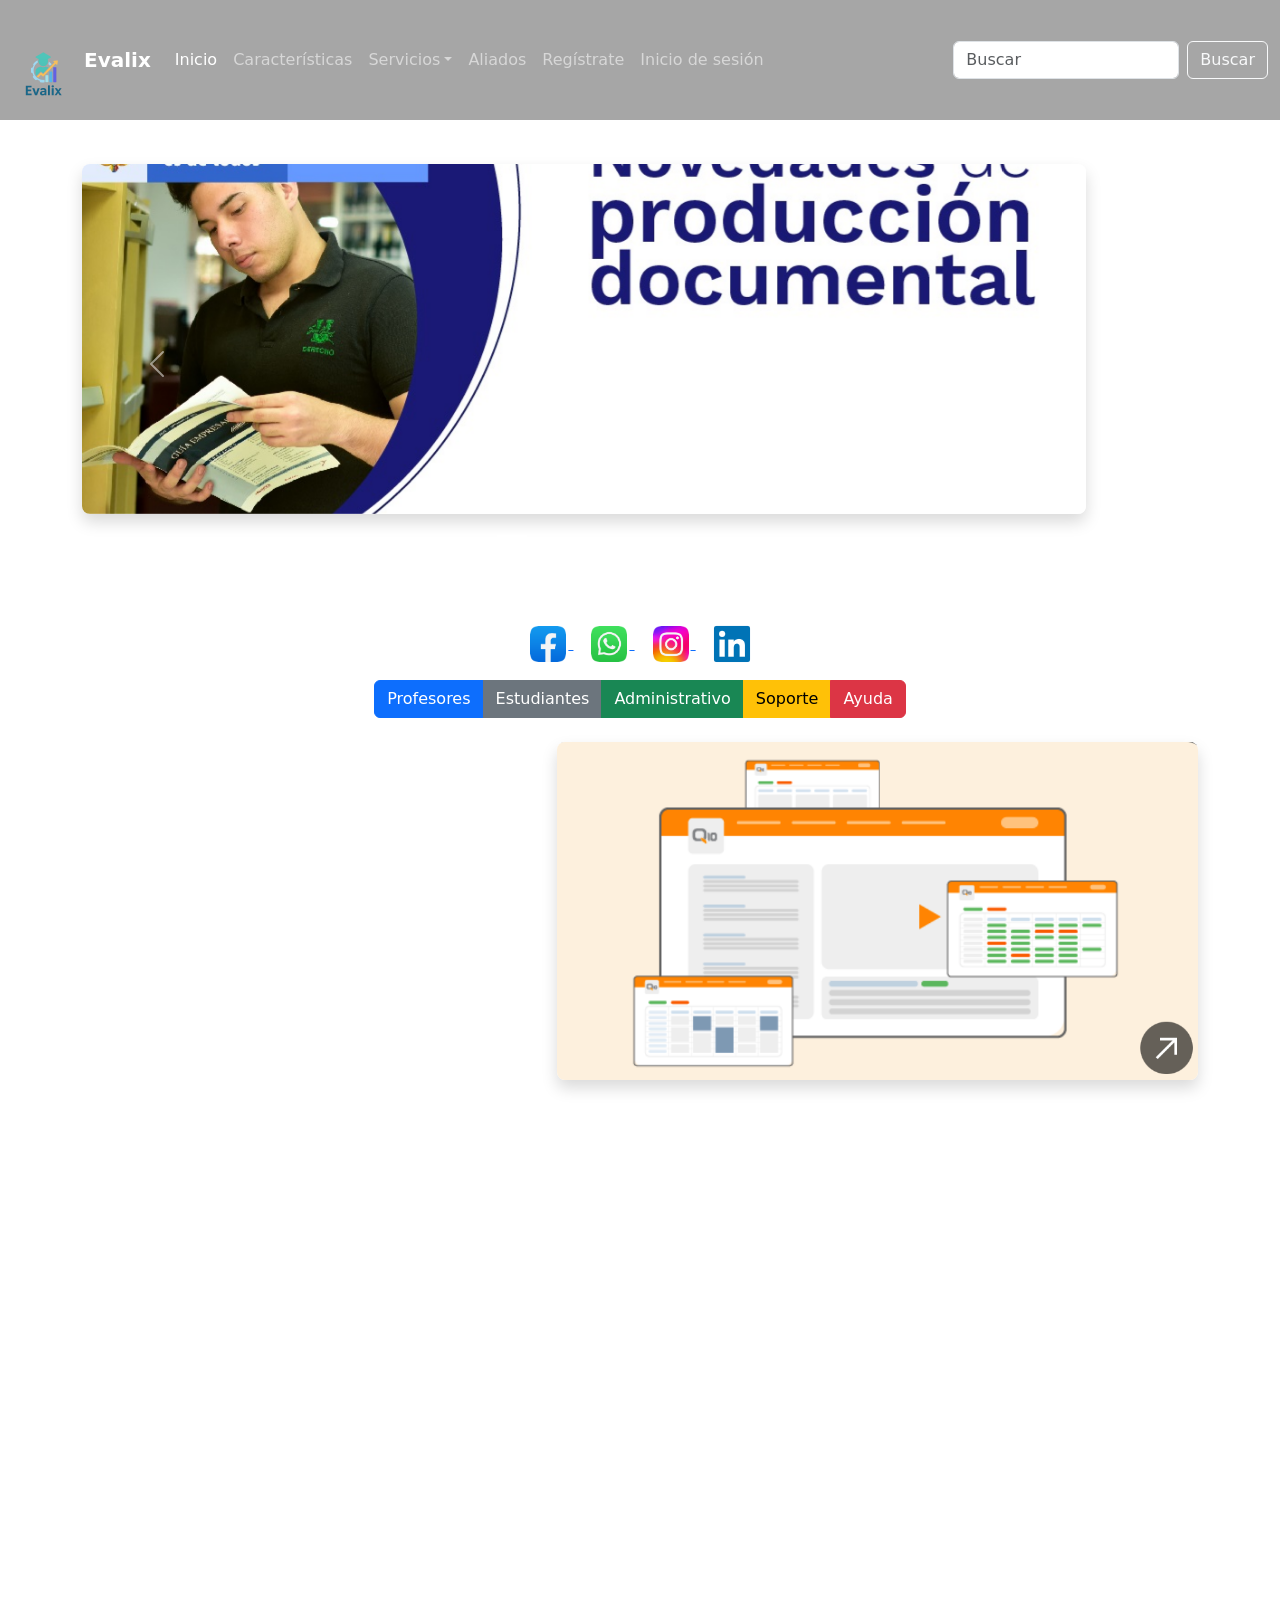
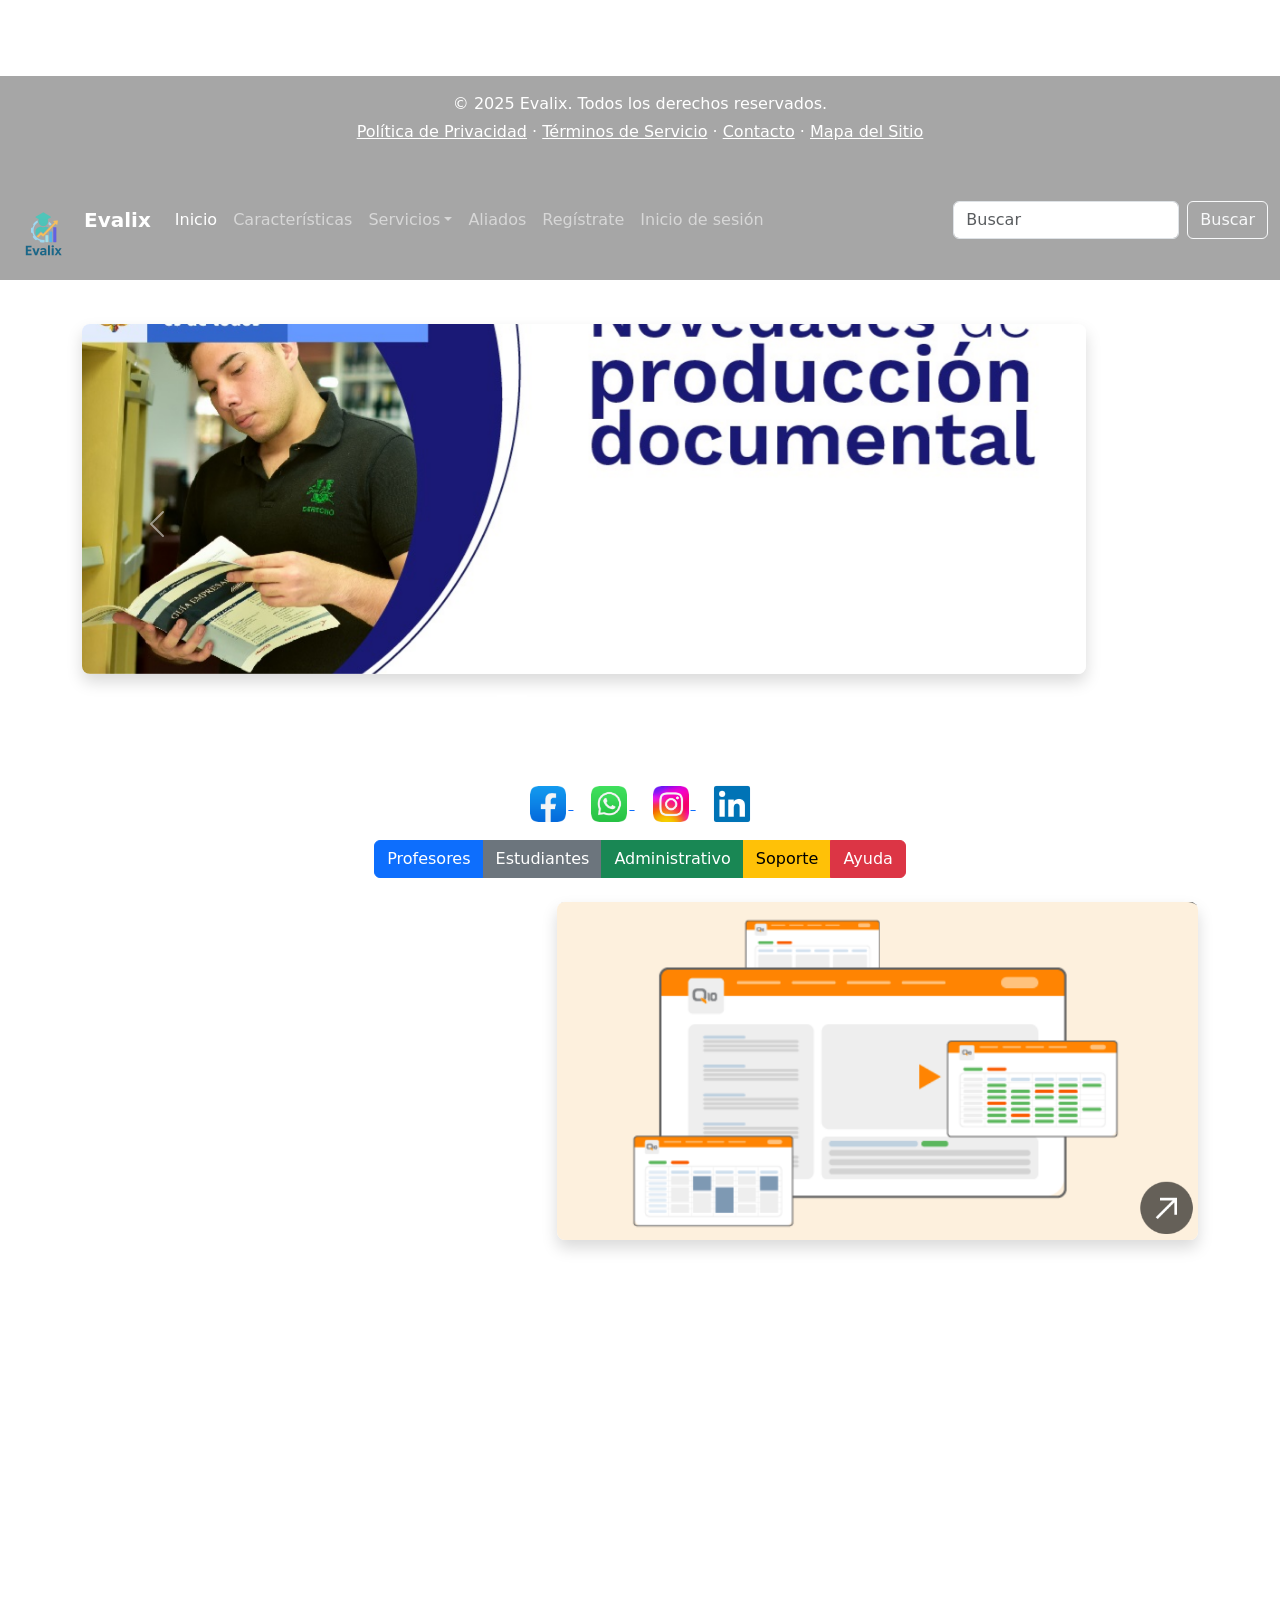
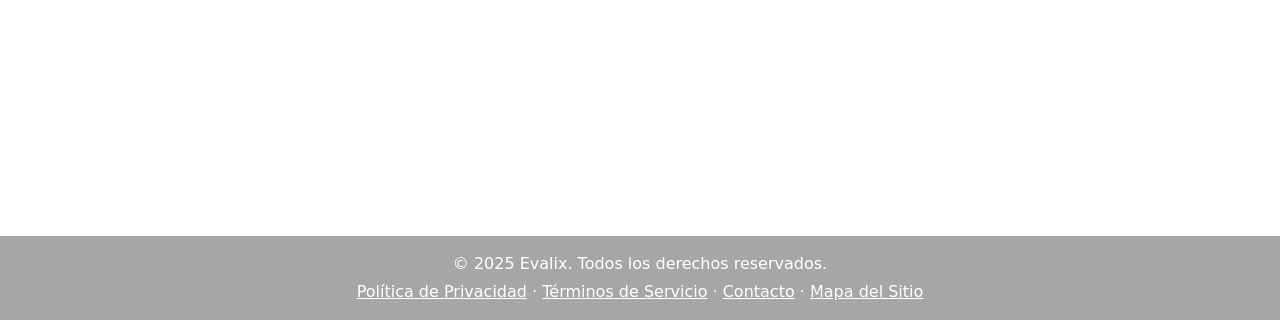
==== index.html @ e29f5b5a "Merge branch 'main' of https://github.com/sepumarcela/Sistema-de-notas-EVALIX-" ====
<!DOCTYPE html>
<html lang="es">
<head>
  <meta charset="UTF-8" />
  <meta name="viewport" content="width=device-width, initial-scale=1.0"/>
  <title>Página de Sistemas de notas – Evalix</title>

  <!-- CSS -->
  <link rel="stylesheet" href="assets/css/styles.css" />

  <!-- Bootstrap -->
  <link href="https://cdn.jsdelivr.net/npm/bootstrap@5.3.3/dist/css/bootstrap.min.css" rel="stylesheet"/>

  <!-- Font Awesome -->
  <link rel="stylesheet" href="https://cdnjs.cloudflare.com/ajax/libs/font-awesome/6.5.0/css/all.min.css"/>
</head>

<body style="background-image:url('assets/imagenes/fondoazul.jpg'); background-size:cover; background-position:center; background-attachment:fixed;">

  <!-- Navbar (único) -->
  <nav class="navbar navbar-expand-lg navbar-dark" style="background: rgba(0,0,0,.35);">
    <div class="container-fluid">
      <a class="navbar-brand d-flex align-items-center" href="index.html">
        <img src="assets/imagenes/evalix.png" alt="Evalix" width="64" height="64" class="me-2"/>
        <span class="fw-semibold">Evalix</span>
      </a>

      <button class="navbar-toggler" type="button" data-bs-toggle="collapse"
              data-bs-target="#navbarSupportedContent" aria-controls="navbarSupportedContent"
              aria-expanded="false" aria-label="Mostrar navegación">
        <span class="navbar-toggler-icon"></span>
      </button>

      <div class="collapse navbar-collapse" id="navbarSupportedContent">
        <ul class="navbar-nav me-auto mb-2 mb-lg-0">
          <li class="nav-item"><a class="nav-link active" href="#">Inicio</a></li>
          <li class="nav-item"><a class="nav-link" href="#">Características</a></li>
          <li class="nav-item dropdown">
            <a class="nav-link dropdown-toggle" href="#" role="button" data-bs-toggle="dropdown">Servicios</a>
            <ul class="dropdown-menu">
              <li><a class="dropdown-item" href="#">Servicios</a></li>
              <li><a class="dropdown-item" href="#">Otros</a></li>
              <li><hr class="dropdown-divider"/></li>
              <li><a class="dropdown-item" href="#">Sedes</a></li>
            </ul>
          </li>
          <li class="nav-item"><a class="nav-link" href="#">Aliados</a></li>
          <li class="nav-item"><a class="nav-link" href="#">Regístrate</a></li>
          <li class="nav-item"><a class="nav-link" href="login.html">Inicio de sesión</a></li>
        </ul>

        <form class="d-flex" role="search">
          <input class="form-control me-2" type="search" placeholder="Buscar" aria-label="Buscar">
          <button class="btn btn-outline-light" type="submit">Buscar</button>
        </form>
      </div>
    </div>
  </nav>

  <!-- Carrusel (único) -->
  <div class="container py-4">
    <div id="miCarrusel" class="carousel slide" data-bs-ride="carousel">
      <div class="carousel-indicators">
        <button type="button" data-bs-target="#miCarrusel" data-bs-slide-to="0" class="active" aria-current="true" aria-label="Slide 1"></button>
        <button type="button" data-bs-target="#miCarrusel" data-bs-slide-to="1" aria-label="Slide 2"></button>
        <button type="button" data-bs-target="#miCarrusel" data-bs-slide-to="2" aria-label="Slide 3"></button>
        <button type="button" data-bs-target="#miCarrusel" data-bs-slide-to="3" aria-label="Slide 4"></button>
        <button type="button" data-bs-target="#miCarrusel" data-bs-slide-to="4" aria-label="Slide 5"></button>
      </div>

      <div class="carousel-inner rounded-3 shadow">
        <div class="carousel-item active">
          <img src="assets/imagenes/banner/1.jpg" class="d-block w-100" alt="Banner 1">
        </div>
        <div class="carousel-item">
          <img src="assets/imagenes/banner/2.jpg" class="d-block w-100" alt="Banner 2">
        </div>
        <div class="carousel-item">
          <img src="assets/imagenes/banner/3.jpg" class="d-block w-100" alt="Banner 3">
        </div>
        <div class="carousel-item">
          <img src="assets/imagenes/banner/4.jpg" class="d-block w-100" alt="Banner 4">
        </div>
        <div class="carousel-item">
          <img src="assets/imagenes/banner/5.jpg" class="d-block w-100" alt="Banner 5">
        </div>
      </div>

      <button class="carousel-control-prev" type="button" data-bs-target="#miCarrusel" data-bs-slide="prev">
        <span class="carousel-control-prev-icon" aria-hidden="true"></span>
        <span class="visually-hidden">Anterior</span>
      </button>
      <button class="carousel-control-next" type="button" data-bs-target="#miCarrusel" data-bs-slide="next">
        <span class="carousel-control-next-icon" aria-hidden="true"></span>
        <span class="visually-hidden">Siguiente</span>
      </button>
    </div>
  </div>

  <!-- Redes -->
  <div class="text-center my-3">
    <a href="https://www.facebook.com" target="_blank" class="mx-2">
      <img src="assets/imagenes/AppIcon/facebook.png" alt="Facebook" width="40" height="40">
    </a>
    <a href="https://www.whatsapp.com/" target="_blank" class="mx-2">
      <img src="assets/imagenes/AppIcon/whatsapp.png" alt="WhatsApp" width="40" height="40">
    </a>
    <a href="https://www.instagram.com/" target="_blank" class="mx-2">
      <img src="assets/imagenes/AppIcon/instagram.png" alt="Instagram" width="40" height="40">
    </a>
    <a href="https://co.linkedin.com/" target="_blank" class="mx-2">
      <img src="assets/imagenes/AppIcon/linkedin.png" alt="LinkedIn" width="40" height="40">
    </a>
  </div>

  <!-- Botones de acceso -->
  <div class="container text-center my-3">
    <div class="btn-group" role="group">
      <a class="btn btn-primary" href="login.html">Profesores</a>
      <a class="btn btn-secondary" href="login.html">Estudiantes</a>
      <a class="btn btn-success" href="login.html">Administrativo</a>
      <a class="btn btn-warning" href="login.html">Soporte</a>
      <a class="btn btn-danger" href="login.html">Ayuda</a>
    </div>
  </div>

  <!-- Intro + imagen -->
  <div class="container my-4">
    <div class="row g-4">
      <div class="col-md-5 text-white">
        <h2>Evalix – Sistema de Notas Académicas</h2>
        <p>Evalix moderniza la gestión de calificaciones y facilita la experiencia de docentes, estudiantes y administradores.</p>
        <ul>
          <li>✔️ Registro y consulta de notas por período y asignatura.</li>
          <li>✔️ Reportes automáticos.</li>
          <li>✔️ Accesos diferenciados.</li>
          <li>✔️ Panel de estadísticas.</li>
          <li>✔️ Exportación en PDF/Excel.</li>
        </ul>
      </div>
      <div class="col-md-7">
        <img src="assets/imagenes/imagen del  video.png" class="img-fluid rounded-3 shadow" alt="Ejemplo Evalix">
        <!-- Si prefieres un video real:
        <div class="ratio ratio-16x9 mt-2">
          <iframe src="https://www.youtube.com/embed/0RXwQl8KIwY" title="Video Evalix" allowfullscreen></iframe>
        </div>
        -->
      </div>
    </div>
  </div>

  <!-- FAQ / Soporte -->
  <section class="container my-5 p-4 rounded-3" style="background:rgba(255,255,255,.15); backdrop-filter: blur(6px);">
    <div class="row">
      <div class="col-md-6 mb-4 mb-md-0 text-white">
        <h3 class="mb-3"><i class="fa fa-envelope"></i> Contáctenos</h3>
        <ul class="list-unstyled fs-5">
          <li><i class="fa fa-envelope me-2"></i><b>Email:</b> soporteevalix@evalix.com</li>
          <li><i class="fa fa-phone me-2"></i><b>Teléfono:</b> 604 123 4556</li>
          <li><i class="fa fa-mobile-alt me-2"></i><b>Celular:</b> 316 524 9719</li>
          <li><i class="fa fa-building me-2"></i><b>Dirección:</b> Medellín, Colombia</li>
        </ul>
      </div>
      <div class="col-md-6">
        <h3 class="mb-3 text-white"><i class="fa fa-question-circle"></i> Preguntas frecuentes</h3>
        <div class="accordion" id="faqAccordion">
          <div class="accordion-item">
            <h2 class="accordion-header" id="headingOne">
              <button class="accordion-button" type="button" data-bs-toggle="collapse" data-bs-target="#collapseOne">
                🙋 ¿Cómo ingreso conceptos para todas las materias y cursos?
              </button>
            </h2>
            <div id="collapseOne" class="accordion-collapse collapse show">
              <div class="accordion-body">💡 Utiliza la opción “Conceptos generales”…</div>
            </div>
          </div>
          <div class="accordion-item">
            <h2 class="accordion-header" id="headingTwo">
              <button class="accordion-button collapsed" type="button" data-bs-toggle="collapse" data-bs-target="#collapseTwo">
                🙋 ¿Puedo copiar los conceptos de un año a otro?
              </button>
            </h2>
            <div id="collapseTwo" class="accordion-collapse collapse">
              <div class="accordion-body">💡 En “Conceptos descriptivos”…</div>
            </div>
          </div>
          <div class="accordion-item">
            <h2 class="accordion-header" id="headingThree">
              <button class="accordion-button collapsed" type="button" data-bs-toggle="collapse" data-bs-target="#collapseThree">
                🙋 ¿Cómo modifico un concepto ya digitado?
              </button>
            </h2>
            <div id="collapseThree" class="accordion-collapse collapse">
              <div class="accordion-body">💡 Si está…</div>
            </div>
          </div>
        </div>
        <div class="mt-4 text-white">
          <h5>Ayuda y soporte <i class="fa fa-info-circle text-info"></i></h5>
          <ul class="list-unstyled fs-6">
            <li><i class="fa fa-book me-2"></i> Base de conocimiento</li>
            <li><i class="fa fa-comments me-2"></i> Preguntas y respuestas</li>
            <li><i class="fa fa-clock me-2"></i> <b>Horario de soporte:</b> Lun–Vie 8:00–12:30 y 14:00–18:00 · Sáb 9:00–13:00</li>
          </ul>
        </div>
      </div>
    </div>
  </section>

  <footer class="text-white text-center p-3 mt-5" style="background: rgba(0,0,0,.35);">
    <p class="mb-1">&copy; 2025 Evalix. Todos los derechos reservados.</p>
    <p class="mb-0">
      <a href="#" class="text-white text-decoration-underline">Política de Privacidad</a> ·
      <a href="#" class="text-white text-decoration-underline">Términos de Servicio</a> ·
      <a href="#" class="text-white text-decoration-underline">Contacto</a> ·
      <a href="#" class="text-white text-decoration-underline">Mapa del Sitio</a>
    </p>
  </footer>

  <!-- Bootstrap JS -->
  <script src="https://cdn.jsdelivr.net/npm/bootstrap@5.3.3/dist/js/bootstrap.bundle.min.js"></script>
  <script src="evalix-mockapi.js"></script>
</body>
</html><!DOCTYPE html>
<html lang="es">
<head>
  <meta charset="UTF-8" />
  <meta name="viewport" content="width=device-width, initial-scale=1.0"/>
  <title>Página de Sistemas de notas – Evalix</title>

  <!-- CSS -->
  <link rel="stylesheet" href="assets/css/styles.css" />

  <!-- Bootstrap -->
  <link href="https://cdn.jsdelivr.net/npm/bootstrap@5.3.3/dist/css/bootstrap.min.css" rel="stylesheet"/>

  <!-- Font Awesome -->
  <link rel="stylesheet" href="https://cdnjs.cloudflare.com/ajax/libs/font-awesome/6.5.0/css/all.min.css"/>
</head>

<body style="background-image:url('assets/imagenes/fondoazul.jpg'); background-size:cover; background-position:center; background-attachment:fixed;">

  <!-- Navbar (único) -->
  <nav class="navbar navbar-expand-lg navbar-dark" style="background: rgba(0,0,0,.35);">
    <div class="container-fluid">
      <a class="navbar-brand d-flex align-items-center" href="index.html">
        <img src="assets/imagenes/evalix.png" alt="Evalix" width="64" height="64" class="me-2"/>
        <span class="fw-semibold">Evalix</span>
      </a>

      <button class="navbar-toggler" type="button" data-bs-toggle="collapse"
              data-bs-target="#navbarSupportedContent" aria-controls="navbarSupportedContent"
              aria-expanded="false" aria-label="Mostrar navegación">
        <span class="navbar-toggler-icon"></span>
      </button>

      <div class="collapse navbar-collapse" id="navbarSupportedContent">
        <ul class="navbar-nav me-auto mb-2 mb-lg-0">
          <li class="nav-item"><a class="nav-link active" href="#">Inicio</a></li>
          <li class="nav-item"><a class="nav-link" href="#">Características</a></li>
          <li class="nav-item dropdown">
            <a class="nav-link dropdown-toggle" href="#" role="button" data-bs-toggle="dropdown">Servicios</a>
            <ul class="dropdown-menu">
              <li><a class="dropdown-item" href="#">Servicios</a></li>
              <li><a class="dropdown-item" href="#">Otros</a></li>
              <li><hr class="dropdown-divider"/></li>
              <li><a class="dropdown-item" href="#">Sedes</a></li>
            </ul>
          </li>
          <li class="nav-item"><a class="nav-link" href="#">Aliados</a></li>
          <li class="nav-item"><a class="nav-link" href="#">Regístrate</a></li>
          <li class="nav-item"><a class="nav-link" href="login.html">Inicio de sesión</a></li>
        </ul>

        <form class="d-flex" role="search">
          <input class="form-control me-2" type="search" placeholder="Buscar" aria-label="Buscar">
          <button class="btn btn-outline-light" type="submit">Buscar</button>
        </form>
      </div>
    </div>
  </nav>

  <!-- Carrusel (único) -->
  <div class="container py-4">
    <div id="miCarrusel" class="carousel slide" data-bs-ride="carousel">
      <div class="carousel-indicators">
        <button type="button" data-bs-target="#miCarrusel" data-bs-slide-to="0" class="active" aria-current="true" aria-label="Slide 1"></button>
        <button type="button" data-bs-target="#miCarrusel" data-bs-slide-to="1" aria-label="Slide 2"></button>
        <button type="button" data-bs-target="#miCarrusel" data-bs-slide-to="2" aria-label="Slide 3"></button>
        <button type="button" data-bs-target="#miCarrusel" data-bs-slide-to="3" aria-label="Slide 4"></button>
        <button type="button" data-bs-target="#miCarrusel" data-bs-slide-to="4" aria-label="Slide 5"></button>
      </div>

      <div class="carousel-inner rounded-3 shadow">
        <div class="carousel-item active">
          <img src="assets/imagenes/banner/1.jpg" class="d-block w-100" alt="Banner 1">
        </div>
        <div class="carousel-item">
          <img src="assets/imagenes/banner/2.jpg" class="d-block w-100" alt="Banner 2">
        </div>
        <div class="carousel-item">
          <img src="assets/imagenes/banner/3.jpg" class="d-block w-100" alt="Banner 3">
        </div>
        <div class="carousel-item">
          <img src="assets/imagenes/banner/4.jpg" class="d-block w-100" alt="Banner 4">
        </div>
        <div class="carousel-item">
          <img src="assets/imagenes/banner/5.jpg" class="d-block w-100" alt="Banner 5">
        </div>
      </div>

      <button class="carousel-control-prev" type="button" data-bs-target="#miCarrusel" data-bs-slide="prev">
        <span class="carousel-control-prev-icon" aria-hidden="true"></span>
        <span class="visually-hidden">Anterior</span>
      </button>
      <button class="carousel-control-next" type="button" data-bs-target="#miCarrusel" data-bs-slide="next">
        <span class="carousel-control-next-icon" aria-hidden="true"></span>
        <span class="visually-hidden">Siguiente</span>
      </button>
    </div>
  </div>

  <!-- Redes -->
  <div class="text-center my-3">
    <a href="https://www.facebook.com" target="_blank" class="mx-2">
      <img src="assets/imagenes/AppIcon/facebook.png" alt="Facebook" width="40" height="40">
    </a>
    <a href="https://www.whatsapp.com/" target="_blank" class="mx-2">
      <img src="assets/imagenes/AppIcon/whatsapp.png" alt="WhatsApp" width="40" height="40">
    </a>
    <a href="https://www.instagram.com/" target="_blank" class="mx-2">
      <img src="assets/imagenes/AppIcon/instagram.png" alt="Instagram" width="40" height="40">
    </a>
    <a href="https://co.linkedin.com/" target="_blank" class="mx-2">
      <img src="assets/imagenes/AppIcon/linkedin.png" alt="LinkedIn" width="40" height="40">
    </a>
  </div>

  <!-- Botones de acceso -->
  <div class="container text-center my-3">
    <div class="btn-group" role="group">
      <a class="btn btn-primary" href="login.html">Profesores</a>
      <a class="btn btn-secondary" href="login.html">Estudiantes</a>
      <a class="btn btn-success" href="login.html">Administrativo</a>
      <a class="btn btn-warning" href="login.html">Soporte</a>
      <a class="btn btn-danger" href="login.html">Ayuda</a>
    </div>
  </div>

  <!-- Intro + imagen -->
  <div class="container my-4">
    <div class="row g-4">
      <div class="col-md-5 text-white">
        <h2>Evalix – Sistema de Notas Académicas</h2>
        <p>Evalix moderniza la gestión de calificaciones y facilita la experiencia de docentes, estudiantes y administradores.</p>
        <ul>
          <li>✔️ Registro y consulta de notas por período y asignatura.</li>
          <li>✔️ Reportes automáticos.</li>
          <li>✔️ Accesos diferenciados.</li>
          <li>✔️ Panel de estadísticas.</li>
          <li>✔️ Exportación en PDF/Excel.</li>
        </ul>
      </div>
      <div class="col-md-7">
        <img src="assets/imagenes/imagen del  video.png" class="img-fluid rounded-3 shadow" alt="Ejemplo Evalix">
        <!-- Si prefieres un video real:
        <div class="ratio ratio-16x9 mt-2">
          <iframe src="https://www.youtube.com/embed/0RXwQl8KIwY" title="Video Evalix" allowfullscreen></iframe>
        </div>
        -->
      </div>
    </div>
  </div>

  <!-- FAQ / Soporte -->
  <section class="container my-5 p-4 rounded-3" style="background:rgba(255,255,255,.15); backdrop-filter: blur(6px);">
    <div class="row">
      <div class="col-md-6 mb-4 mb-md-0 text-white">
        <h3 class="mb-3"><i class="fa fa-envelope"></i> Contáctenos</h3>
        <ul class="list-unstyled fs-5">
          <li><i class="fa fa-envelope me-2"></i><b>Email:</b> soporteevalix@evalix.com</li>
          <li><i class="fa fa-phone me-2"></i><b>Teléfono:</b> 604 123 4556</li>
          <li><i class="fa fa-mobile-alt me-2"></i><b>Celular:</b> 316 524 9719</li>
          <li><i class="fa fa-building me-2"></i><b>Dirección:</b> Medellín, Colombia</li>
        </ul>
      </div>
      <div class="col-md-6">
        <h3 class="mb-3 text-white"><i class="fa fa-question-circle"></i> Preguntas frecuentes</h3>
        <div class="accordion" id="faqAccordion">
          <div class="accordion-item">
            <h2 class="accordion-header" id="headingOne">
              <button class="accordion-button" type="button" data-bs-toggle="collapse" data-bs-target="#collapseOne">
                🙋 ¿Cómo ingreso conceptos para todas las materias y cursos?
              </button>
            </h2>
            <div id="collapseOne" class="accordion-collapse collapse show">
              <div class="accordion-body">💡 Utiliza la opción “Conceptos generales”…</div>
            </div>
          </div>
          <div class="accordion-item">
            <h2 class="accordion-header" id="headingTwo">
              <button class="accordion-button collapsed" type="button" data-bs-toggle="collapse" data-bs-target="#collapseTwo">
                🙋 ¿Puedo copiar los conceptos de un año a otro?
              </button>
            </h2>
            <div id="collapseTwo" class="accordion-collapse collapse">
              <div class="accordion-body">💡 En “Conceptos descriptivos”…</div>
            </div>
          </div>
          <div class="accordion-item">
            <h2 class="accordion-header" id="headingThree">
              <button class="accordion-button collapsed" type="button" data-bs-toggle="collapse" data-bs-target="#collapseThree">
                🙋 ¿Cómo modifico un concepto ya digitado?
              </button>
            </h2>
            <div id="collapseThree" class="accordion-collapse collapse">
              <div class="accordion-body">💡 Si está…</div>
            </div>
          </div>
        </div>
        <div class="mt-4 text-white">
          <h5>Ayuda y soporte <i class="fa fa-info-circle text-info"></i></h5>
          <ul class="list-unstyled fs-6">
            <li><i class="fa fa-book me-2"></i> Base de conocimiento</li>
            <li><i class="fa fa-comments me-2"></i> Preguntas y respuestas</li>
            <li><i class="fa fa-clock me-2"></i> <b>Horario de soporte:</b> Lun–Vie 8:00–12:30 y 14:00–18:00 · Sáb 9:00–13:00</li>
          </ul>
        </div>
      </div>
    </div>
  </section>

  <footer class="text-white text-center p-3 mt-5" style="background: rgba(0,0,0,.35);">
    <p class="mb-1">&copy; 2025 Evalix. Todos los derechos reservados.</p>
    <p class="mb-0">
      <a href="#" class="text-white text-decoration-underline">Política de Privacidad</a> ·
      <a href="#" class="text-white text-decoration-underline">Términos de Servicio</a> ·
      <a href="#" class="text-white text-decoration-underline">Contacto</a> ·
      <a href="#" class="text-white text-decoration-underline">Mapa del Sitio</a>
    </p>
  </footer>

  <!-- Bootstrap JS -->
  <script src="https://cdn.jsdelivr.net/npm/bootstrap@5.3.3/dist/js/bootstrap.bundle.min.js"></script>
  <script src="evalix-mockapi.js"></script>
</body>
</html>
---- assets/css/styles.css ----
body {
  background-image: url('assets/imagenes/banner informativo.png');
  background-size: cover;
  background-repeat: no-repeat;
  background-attachment: fixed;
  background-position: center;
}



  .bodyfondo {
    background-image: url('assets/imagenes/banner informativo.png');
    background-size: cover;
    background-repeat: no-repeat;
    background-attachment: fixed;
    background-position: center;
  }





/* Sección Hero */
  .bodyhero {
  height: 100vh; /* Pantalla completa */
  display: flex;
  flex-direction: column;
  justify-content: center;
  align-items: center;
  text-align: center;
  background: linear-gradient(135deg, #0077b6, #90e0ef, #ffffff);
  color: #fff;
  padding: 20px;
}



.navbar-brand img {
  margin-top: 30px; /* Ajusta el valor según lo que necesites */
}







/* posicionamiento y ubicacion del logo */
.logo {
    position: absolute;
    top: -14px;
    left: 0.5%;
    width: 6%;
    height: auto ;
    transform: scale(1); /* 50% del tamaño original */
    text-align: center; /* centra horizontalmente la imagen */
    z-index: 1; /* Asegura que el logo esté por encima de otros elementos */
 
}

/* BARRA DE NAVEGACION */

  .navbar-custom {
    background-color: #06396b; /* Azul oscuro personalizado */
    height: 60px; /* Altura fija */

 }

  .navbar-custom .navbar-nav .nav-link {    
    font-size: 15px;                               
    margin-right: 15px;
    font-family: 'Arial', sans-serif; /* Cambia 'Arial' por la fuente que prefieras */
               

  
  }
  

  .navbar-custom .nav-link,
  .navbar-custom .navbar-brand {
    color: #ffffff;
    transition: color 0.3s ease;
  }

  .navbar-custom .nav-link:hover,
  .navbar-custom .navbar-brand:hover {
    color: #00ccff; /* Color al pasar el mouse */
  }

  .navbar-custom .dropdown-menu {
    background-color: #004080;
  }

  .navbar-custom .dropdown-item {
    color: #ffffff;
    transition: background-color 0.3s ease;
  }

  .navbar-custom .dropdown-item:hover {
    background-color: #006699;
  }

  .navbar-custom .btn-outline-success {
    color: #ffffff;
    border-color: #00ccff;
    transition: all 0.3s ease;
  }

  .navbar-custom .btn-outline-success:hover {
    background-color: #00ccff;
    color: #003366;
    border-color: #00ccff;
  }

  .navbar-custom .form-control:focus {
    box-shadow: 0 0 5px #00ccff;
    border-color: #00ccff;
  }

  desplaamiento de los enlaces de la barra de navegacion
  .navbar-nav {
    margin-left: 15px; /* Empuja los enlaces hacia la derecha */
  }     
/* --------------------------------------------------------------------------- */


/* Estilos para el carrusel */
.carousel {
    margin-top: 20px; /* Espacio superior */
    margin-bottom: 20px; /* Espacio inferior */
    max-width: 90%; /* Ancho máximo del carrusel */
    height: 400px; /* Altura fija del carrusel */   
}

.carousel-item img {
  height: 500px;
  object-fit: cover; /* Ajusta la imagen para que cubra el área del carrusel */

  display: block;
  margin-left: center;
  margin-right: center;
}
/* 
<!-- pie de pagina -->   */

.piepagina-custom {
    background-color: #06396b; /* Azul oscuro personalizado */

    }

 /* <!-- ICONOS DE REDES SOCIALES  --> */

 .social-icons {
    position: fixed;
    top: 50%;
    left: 0;
    transform: translateY(-50%);
    display: flex;
    flex-direction: column;
    gap: 10px;
    padding: 10px;
    border-radius: 0 5px 5px 0; /* Bordes redondeados en la parte derecha */
    z-index: 1000; /* Asegura que los iconos estén por encima de otros elementos */
        }


        /* botones de menu */

        
   .botones-derecha {
    position: fixed;
    top: 50%;
    right: 10px;
    transform: translateY(-50%);
    display: flex;
    flex-direction: column;
    gap: 10px;
    z-index: 1000;
  }

  /* estilos de fuentes y parrafos */
  .body-fuente {
    font-family: 'Arial', sans-serif; /* Cambia 'Arial' por la fuente que prefieras */
    line-height: 1; /* Mejora la legibilidad */
    color: #0c47a0; /* Color de texto predeterminado */
    padding: 20px; /* Espaciado alrededor del contenido */
    text-align: justify; /* Justifica el texto */
    font-size: 14px; /* Tamaño de fuente */
    text-align: center; /* centra el texto */  
  }

   .body-fuente1{ 
    font-family: 'Arial', sans-serif; /* Cambia 'Arial' por la fuente que prefieras */
    line-height: 1; /* Mejora la legibilidad */
    color: #0c47a0; /* Color de texto predeterminado */
    padding: 20px; /* Espaciado alrededor del contenido */
    text-align: justify; /* Justifica el texto */
    font-size: 14px; /* Tamaño de fuente */
    text-align: center; /* centra el texto */  

     }

     .resumen-evalix {
      text-align: justify;
      padding: -200px;

      transform: translateX(40%);
      display: inside;
     font-size: 14px;
     color: #000000;
     
    }
  
/* ------------------------------------------------------------------------ */


  /* Imágenes responsivas */
  img {
    max-width: 100%;
    height: auto;
  }
  /* Carrusel imágenes */
  .carousel-item img {
    width: 100%;
    height: 350px;
    object-fit: cover;
  }
  /* Botones a la derecha */
  .botones-derecha {
    position: fixed;
    top: 30%;
    right: 10px;
    z-index: 1000;
    display: flex;
    flex-direction: column;
    gap: 10px;
  }
  /* Video responsivo con tamaño fijo */
  .video-container {
    max-width: 1000px;
    width: 400px;
    
  }
  @media (max-width: 768px) {
    .botones-derecha {
      position: static;
      flex-direction: row;
      justify-content: center;
      margin-bottom: 15px;
    }
   
     
    }
    .resumen-evalix {
      margin-bottom: 20px;
    }
---- assets/css/styles.css ----
body {
  background-image: url('assets/imagenes/banner informativo.png');
  background-size: cover;
  background-repeat: no-repeat;
  background-attachment: fixed;
  background-position: center;
}



  .bodyfondo {
    background-image: url('assets/imagenes/banner informativo.png');
    background-size: cover;
    background-repeat: no-repeat;
    background-attachment: fixed;
    background-position: center;
  }





/* Sección Hero */
  .bodyhero {
  height: 100vh; /* Pantalla completa */
  display: flex;
  flex-direction: column;
  justify-content: center;
  align-items: center;
  text-align: center;
  background: linear-gradient(135deg, #0077b6, #90e0ef, #ffffff);
  color: #fff;
  padding: 20px;
}



.navbar-brand img {
  margin-top: 30px; /* Ajusta el valor según lo que necesites */
}







/* posicionamiento y ubicacion del logo */
.logo {
    position: absolute;
    top: -14px;
    left: 0.5%;
    width: 6%;
    height: auto ;
    transform: scale(1); /* 50% del tamaño original */
    text-align: center; /* centra horizontalmente la imagen */
    z-index: 1; /* Asegura que el logo esté por encima de otros elementos */
 
}

/* BARRA DE NAVEGACION */

  .navbar-custom {
    background-color: #06396b; /* Azul oscuro personalizado */
    height: 60px; /* Altura fija */

 }

  .navbar-custom .navbar-nav .nav-link {    
    font-size: 15px;                               
    margin-right: 15px;
    font-family: 'Arial', sans-serif; /* Cambia 'Arial' por la fuente que prefieras */
               

  
  }
  

  .navbar-custom .nav-link,
  .navbar-custom .navbar-brand {
    color: #ffffff;
    transition: color 0.3s ease;
  }

  .navbar-custom .nav-link:hover,
  .navbar-custom .navbar-brand:hover {
    color: #00ccff; /* Color al pasar el mouse */
  }

  .navbar-custom .dropdown-menu {
    background-color: #004080;
  }

  .navbar-custom .dropdown-item {
    color: #ffffff;
    transition: background-color 0.3s ease;
  }

  .navbar-custom .dropdown-item:hover {
    background-color: #006699;
  }

  .navbar-custom .btn-outline-success {
    color: #ffffff;
    border-color: #00ccff;
    transition: all 0.3s ease;
  }

  .navbar-custom .btn-outline-success:hover {
    background-color: #00ccff;
    color: #003366;
    border-color: #00ccff;
  }

  .navbar-custom .form-control:focus {
    box-shadow: 0 0 5px #00ccff;
    border-color: #00ccff;
  }

  desplaamiento de los enlaces de la barra de navegacion
  .navbar-nav {
    margin-left: 15px; /* Empuja los enlaces hacia la derecha */
  }     
/* --------------------------------------------------------------------------- */


/* Estilos para el carrusel */
.carousel {
    margin-top: 20px; /* Espacio superior */
    margin-bottom: 20px; /* Espacio inferior */
    max-width: 90%; /* Ancho máximo del carrusel */
    height: 400px; /* Altura fija del carrusel */   
}

.carousel-item img {
  height: 500px;
  object-fit: cover; /* Ajusta la imagen para que cubra el área del carrusel */

  display: block;
  margin-left: center;
  margin-right: center;
}
/* 
<!-- pie de pagina -->   */

.piepagina-custom {
    background-color: #06396b; /* Azul oscuro personalizado */

    }

 /* <!-- ICONOS DE REDES SOCIALES  --> */

 .social-icons {
    position: fixed;
    top: 50%;
    left: 0;
    transform: translateY(-50%);
    display: flex;
    flex-direction: column;
    gap: 10px;
    padding: 10px;
    border-radius: 0 5px 5px 0; /* Bordes redondeados en la parte derecha */
    z-index: 1000; /* Asegura que los iconos estén por encima de otros elementos */
        }


        /* botones de menu */

        
   .botones-derecha {
    position: fixed;
    top: 50%;
    right: 10px;
    transform: translateY(-50%);
    display: flex;
    flex-direction: column;
    gap: 10px;
    z-index: 1000;
  }

  /* estilos de fuentes y parrafos */
  .body-fuente {
    font-family: 'Arial', sans-serif; /* Cambia 'Arial' por la fuente que prefieras */
    line-height: 1; /* Mejora la legibilidad */
    color: #0c47a0; /* Color de texto predeterminado */
    padding: 20px; /* Espaciado alrededor del contenido */
    text-align: justify; /* Justifica el texto */
    font-size: 14px; /* Tamaño de fuente */
    text-align: center; /* centra el texto */  
  }

   .body-fuente1{ 
    font-family: 'Arial', sans-serif; /* Cambia 'Arial' por la fuente que prefieras */
    line-height: 1; /* Mejora la legibilidad */
    color: #0c47a0; /* Color de texto predeterminado */
    padding: 20px; /* Espaciado alrededor del contenido */
    text-align: justify; /* Justifica el texto */
    font-size: 14px; /* Tamaño de fuente */
    text-align: center; /* centra el texto */  

     }

     .resumen-evalix {
      text-align: justify;
      padding: -200px;

      transform: translateX(40%);
      display: inside;
     font-size: 14px;
     color: #000000;
     
    }
  
/* ------------------------------------------------------------------------ */


  /* Imágenes responsivas */
  img {
    max-width: 100%;
    height: auto;
  }
  /* Carrusel imágenes */
  .carousel-item img {
    width: 100%;
    height: 350px;
    object-fit: cover;
  }
  /* Botones a la derecha */
  .botones-derecha {
    position: fixed;
    top: 30%;
    right: 10px;
    z-index: 1000;
    display: flex;
    flex-direction: column;
    gap: 10px;
  }
  /* Video responsivo con tamaño fijo */
  .video-container {
    max-width: 1000px;
    width: 400px;
    
  }
  @media (max-width: 768px) {
    .botones-derecha {
      position: static;
      flex-direction: row;
      justify-content: center;
      margin-bottom: 15px;
    }
   
     
    }
    .resumen-evalix {
      margin-bottom: 20px;
    }
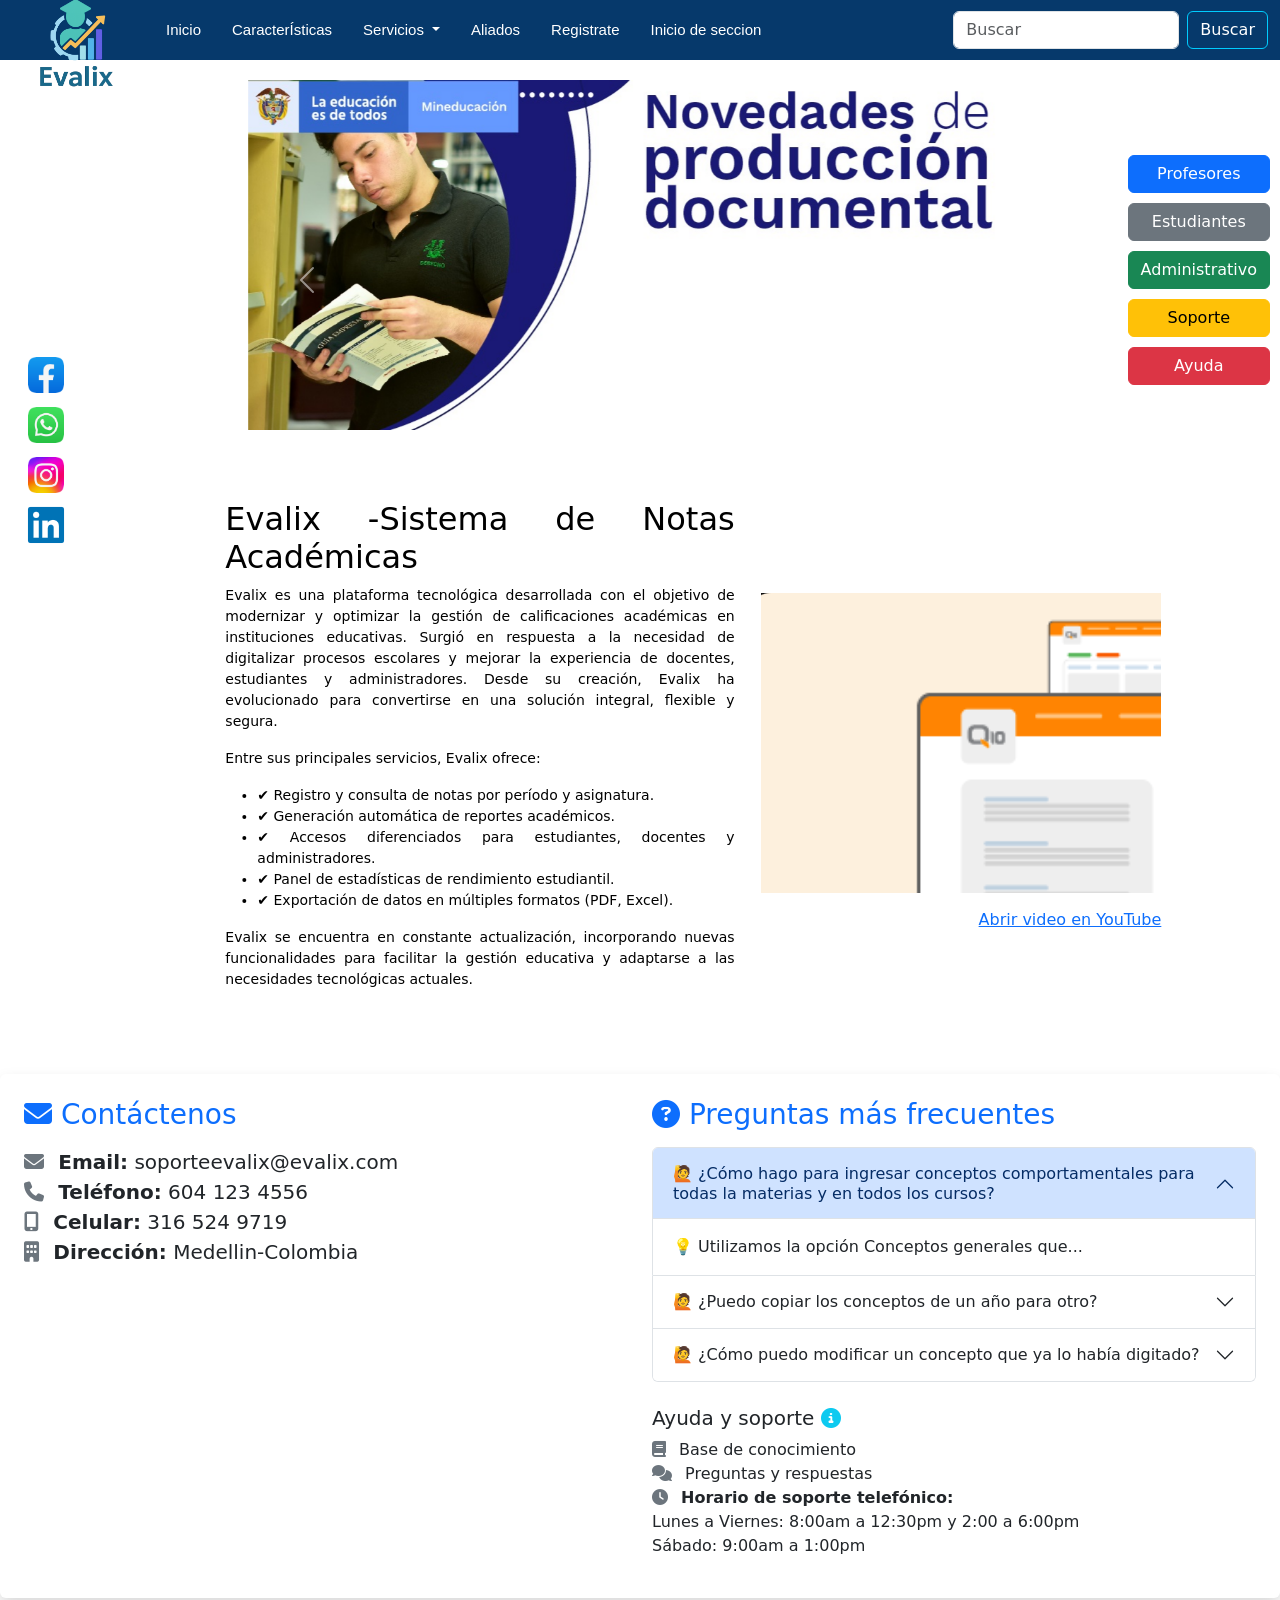
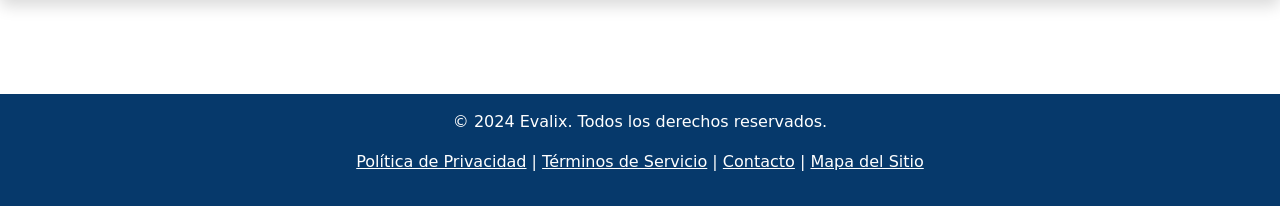
==== commit 21a9ba19: "ajuste de index y api" ====
--- a/index.html
+++ b/index.html
@@ -1,447 +1,290 @@
 <!DOCTYPE html>
-<html lang="es">
+<html lang="en">
 <head>
-  <meta charset="UTF-8" />
-  <meta name="viewport" content="width=device-width, initial-scale=1.0"/>
-  <title>Página de Sistemas de notas – Evalix</title>
-
-  <!-- CSS -->
-  <link rel="stylesheet" href="assets/css/styles.css" />
-
-  <!-- Bootstrap -->
-  <link href="https://cdn.jsdelivr.net/npm/bootstrap@5.3.3/dist/css/bootstrap.min.css" rel="stylesheet"/>
-
-  <!-- Font Awesome -->
-  <link rel="stylesheet" href="https://cdnjs.cloudflare.com/ajax/libs/font-awesome/6.5.0/css/all.min.css"/>
+    <meta charset="UTF-8">
+    <meta name="viewport" content="width=device-width, initial-scale=1.0">
+    <title>Pagina de Sistemas de notas</title>
+    <link rel="stylesheet" href="assets/css/styles.css">
+    <!-- Bootstrap CSS -->
+<link href="https://cdn.jsdelivr.net/npm/bootstrap@5.3.3/dist/css/bootstrap.min.css" rel="stylesheet">
+
+<!-- Bootstrap JS (para navbar colapsable) -->
+<script src="https://cdn.jsdelivr.net/npm/bootstrap@5.3.3/dist/js/bootstrap.bundle.min.js"></script>
+<link rel="stylesheet" href="https://cdnjs.cloudflare.com/ajax/libs/font-awesome/6.5.0/css/all.min.css">
+
+
 </head>
-
-<body style="background-image:url('assets/imagenes/fondoazul.jpg'); background-size:cover; background-position:center; background-attachment:fixed;">
-
-  <!-- Navbar (único) -->
-  <nav class="navbar navbar-expand-lg navbar-dark" style="background: rgba(0,0,0,.35);">
-    <div class="container-fluid">
-      <a class="navbar-brand d-flex align-items-center" href="index.html">
-        <img src="assets/imagenes/evalix.png" alt="Evalix" width="64" height="64" class="me-2"/>
-        <span class="fw-semibold">Evalix</span>
-      </a>
-
-      <button class="navbar-toggler" type="button" data-bs-toggle="collapse"
-              data-bs-target="#navbarSupportedContent" aria-controls="navbarSupportedContent"
-              aria-expanded="false" aria-label="Mostrar navegación">
-        <span class="navbar-toggler-icon"></span>
-      </button>
-
-      <div class="collapse navbar-collapse" id="navbarSupportedContent">
-        <ul class="navbar-nav me-auto mb-2 mb-lg-0">
-          <li class="nav-item"><a class="nav-link active" href="#">Inicio</a></li>
-          <li class="nav-item"><a class="nav-link" href="#">Características</a></li>
-          <li class="nav-item dropdown">
-            <a class="nav-link dropdown-toggle" href="#" role="button" data-bs-toggle="dropdown">Servicios</a>
-            <ul class="dropdown-menu">
-              <li><a class="dropdown-item" href="#">Servicios</a></li>
-              <li><a class="dropdown-item" href="#">Otros</a></li>
-              <li><hr class="dropdown-divider"/></li>
-              <li><a class="dropdown-item" href="#">Sedes</a></li>
-            </ul>
-          </li>
-          <li class="nav-item"><a class="nav-link" href="#">Aliados</a></li>
-          <li class="nav-item"><a class="nav-link" href="#">Regístrate</a></li>
-          <li class="nav-item"><a class="nav-link" href="login.html">Inicio de sesión</a></li>
-        </ul>
-
-        <form class="d-flex" role="search">
-          <input class="form-control me-2" type="search" placeholder="Buscar" aria-label="Buscar">
-          <button class="btn btn-outline-light" type="submit">Buscar</button>
-        </form>
-      </div>
-    </div>
-  </nav>
-
-  <!-- Carrusel (único) -->
-  <div class="container py-4">
-    <div id="miCarrusel" class="carousel slide" data-bs-ride="carousel">
-      <div class="carousel-indicators">
-        <button type="button" data-bs-target="#miCarrusel" data-bs-slide-to="0" class="active" aria-current="true" aria-label="Slide 1"></button>
-        <button type="button" data-bs-target="#miCarrusel" data-bs-slide-to="1" aria-label="Slide 2"></button>
-        <button type="button" data-bs-target="#miCarrusel" data-bs-slide-to="2" aria-label="Slide 3"></button>
-        <button type="button" data-bs-target="#miCarrusel" data-bs-slide-to="3" aria-label="Slide 4"></button>
-        <button type="button" data-bs-target="#miCarrusel" data-bs-slide-to="4" aria-label="Slide 5"></button>
-      </div>
-
-      <div class="carousel-inner rounded-3 shadow">
-        <div class="carousel-item active">
-          <img src="assets/imagenes/banner/1.jpg" class="d-block w-100" alt="Banner 1">
-        </div>
-        <div class="carousel-item">
-          <img src="assets/imagenes/banner/2.jpg" class="d-block w-100" alt="Banner 2">
-        </div>
-        <div class="carousel-item">
-          <img src="assets/imagenes/banner/3.jpg" class="d-block w-100" alt="Banner 3">
-        </div>
-        <div class="carousel-item">
-          <img src="assets/imagenes/banner/4.jpg" class="d-block w-100" alt="Banner 4">
-        </div>
-        <div class="carousel-item">
-          <img src="assets/imagenes/banner/5.jpg" class="d-block w-100" alt="Banner 5">
-        </div>
-      </div>
-
-      <button class="carousel-control-prev" type="button" data-bs-target="#miCarrusel" data-bs-slide="prev">
-        <span class="carousel-control-prev-icon" aria-hidden="true"></span>
-        <span class="visually-hidden">Anterior</span>
-      </button>
-      <button class="carousel-control-next" type="button" data-bs-target="#miCarrusel" data-bs-slide="next">
-        <span class="carousel-control-next-icon" aria-hidden="true"></span>
-        <span class="visually-hidden">Siguiente</span>
-      </button>
-    </div>
-  </div>
-
-  <!-- Redes -->
-  <div class="text-center my-3">
-    <a href="https://www.facebook.com" target="_blank" class="mx-2">
-      <img src="assets/imagenes/AppIcon/facebook.png" alt="Facebook" width="40" height="40">
-    </a>
-    <a href="https://www.whatsapp.com/" target="_blank" class="mx-2">
-      <img src="assets/imagenes/AppIcon/whatsapp.png" alt="WhatsApp" width="40" height="40">
-    </a>
-    <a href="https://www.instagram.com/" target="_blank" class="mx-2">
-      <img src="assets/imagenes/AppIcon/instagram.png" alt="Instagram" width="40" height="40">
-    </a>
-    <a href="https://co.linkedin.com/" target="_blank" class="mx-2">
-      <img src="assets/imagenes/AppIcon/linkedin.png" alt="LinkedIn" width="40" height="40">
-    </a>
-  </div>
-
-  <!-- Botones de acceso -->
-  <div class="container text-center my-3">
-    <div class="btn-group" role="group">
-      <a class="btn btn-primary" href="login.html">Profesores</a>
-      <a class="btn btn-secondary" href="login.html">Estudiantes</a>
-      <a class="btn btn-success" href="login.html">Administrativo</a>
-      <a class="btn btn-warning" href="login.html">Soporte</a>
-      <a class="btn btn-danger" href="login.html">Ayuda</a>
-    </div>
-  </div>
-
-  <!-- Intro + imagen -->
-  <div class="container my-4">
-    <div class="row g-4">
-      <div class="col-md-5 text-white">
-        <h2>Evalix – Sistema de Notas Académicas</h2>
-        <p>Evalix moderniza la gestión de calificaciones y facilita la experiencia de docentes, estudiantes y administradores.</p>
-        <ul>
-          <li>✔️ Registro y consulta de notas por período y asignatura.</li>
-          <li>✔️ Reportes automáticos.</li>
-          <li>✔️ Accesos diferenciados.</li>
-          <li>✔️ Panel de estadísticas.</li>
-          <li>✔️ Exportación en PDF/Excel.</li>
-        </ul>
-      </div>
-      <div class="col-md-7">
-        <img src="assets/imagenes/imagen del  video.png" class="img-fluid rounded-3 shadow" alt="Ejemplo Evalix">
-        <!-- Si prefieres un video real:
-        <div class="ratio ratio-16x9 mt-2">
-          <iframe src="https://www.youtube.com/embed/0RXwQl8KIwY" title="Video Evalix" allowfullscreen></iframe>
-        </div>
-        -->
-      </div>
-    </div>
-  </div>
-
-  <!-- FAQ / Soporte -->
-  <section class="container my-5 p-4 rounded-3" style="background:rgba(255,255,255,.15); backdrop-filter: blur(6px);">
-    <div class="row">
-      <div class="col-md-6 mb-4 mb-md-0 text-white">
-        <h3 class="mb-3"><i class="fa fa-envelope"></i> Contáctenos</h3>
-        <ul class="list-unstyled fs-5">
-          <li><i class="fa fa-envelope me-2"></i><b>Email:</b> soporteevalix@evalix.com</li>
-          <li><i class="fa fa-phone me-2"></i><b>Teléfono:</b> 604 123 4556</li>
-          <li><i class="fa fa-mobile-alt me-2"></i><b>Celular:</b> 316 524 9719</li>
-          <li><i class="fa fa-building me-2"></i><b>Dirección:</b> Medellín, Colombia</li>
-        </ul>
-      </div>
-      <div class="col-md-6">
-        <h3 class="mb-3 text-white"><i class="fa fa-question-circle"></i> Preguntas frecuentes</h3>
-        <div class="accordion" id="faqAccordion">
-          <div class="accordion-item">
-            <h2 class="accordion-header" id="headingOne">
-              <button class="accordion-button" type="button" data-bs-toggle="collapse" data-bs-target="#collapseOne">
-                🙋 ¿Cómo ingreso conceptos para todas las materias y cursos?
-              </button>
-            </h2>
-            <div id="collapseOne" class="accordion-collapse collapse show">
-              <div class="accordion-body">💡 Utiliza la opción “Conceptos generales”…</div>
+<!-- <Fondo de la pantalla index;"> -->
+
+<body style="background-image: url('assets/imagenes/fondoazul.jpg'); 
+             background-size: cover; 
+             background-position: center; 
+             background-attachment: fixed;">
+
+
+
+ <!-- barra de navegacion Esta parte inclute logo -->
+  
+  <nav class="navbar navbar-expand-lg navbar-custom"> 
+  <div class="container-fluid">
+    <a class="navbar-brand" href="#">
+  <img src="assets/imagenes/evalix.png" alt="evalix" width="130" height="130" class="logo-navbar">
+</a>
+
+
+    <button class="navbar-toggler" type="button" data-bs-toggle="collapse"
+      data-bs-target="#navbarSupportedContent" aria-controls="navbarSupportedContent" aria-expanded="false"
+      aria-label="Toggle navigation">
+      <span class="navbar-toggler-icon"></span>
+    </button>
+
+    <div class="collapse navbar-collapse" id="navbarSupportedContent">
+      <ul class="navbar-nav me-auto mb-2 mb-lg-0">
+        <li class="nav-item">
+            <a class="nav-link" href="#">Inicio</a>
+        </li>
+        <li class="nav-item">
+          <a class="nav-link" href="#">CaracterÍsticas</a>
+        </li>
+        <li class="nav-item dropdown">
+          <a class="nav-link dropdown-toggle" href="#" role="button" data-bs-toggle="dropdown"
+            aria-expanded="false">
+            Servicios
+          </a>
+          <ul class="dropdown-menu">
+            <li><a class="dropdown-item" href="#">Servicios</a></li>
+            <li><a class="dropdown-item" href="#">Otros</a></li>
+            <li>
+              <hr class="dropdown-divider">
+            </li>
+            <li><a class="dropdown-item" href="#">Sedes</a></li>
+          </ul>
+        </li>
+        <li class="nav-item">
+             <a class="nav-link" href="#">Aliados</a>
+        </li>
+        <li class="nav-item">
+             <a class="nav-link" href="#">Registrate</a>
+        </li>
+        <li class="nav-item">
+             <a class="nav-link" href="Login.html">Inicio de seccion
+             </a>
+        </li>
+      </ul>
+
+      <form class="d-flex" role="search">
+        <input class="form-control me-2" type="search" placeholder="Buscar" aria-label="Search">
+        <button class="btn btn-outline-success" type="submit">Buscar</button>
+      </form>
+    </div>
+  </div>
+</nav>
+<!-- -------------------------------------------------------------------- -->
+<!-- carrusel de imagenes -->
+<div class="d-flex justify-content-center align-items-center vh 75>
+  <div id="miCarrusel" class="carousel slide w-75" data-bs-ride="carousel">
+
+
+<div id="miCarrusel" class="carousel slide" data-bs-ride="carousel">
+  <!-- Indicadores (los puntitos) -->
+  <div class="carousel-indicators">
+    <button type="button" data-bs-target="#miCarrusel" data-bs-slide-to="0" class="active" aria-current="true" aria-label="Slide 1"></button>
+    <button type="button" data-bs-target="#miCarrusel" data-bs-slide-to="1" aria-label="Slide 2"></button>
+    <button type="button" data-bs-target="#miCarrusel" data-bs-slide-to="2" aria-label="Slide 3"></button>
+    <button type="button" data-bs-target="#miCarrusel" data-bs-slide-to="3" aria-label="Slide 4"></button>
+    <button type="button" data-bs-target="#miCarrusel" data-bs-slide-to="4" aria-label="Slide 5"></button>
+  </div>
+
+  <!-- Imágenes del carrusel -->
+
+
+
+  <div class="carousel-inner">
+    <div class="carousel-item active">
+      <img src="assets/imagenes/banner/1.jpg">
+    </div>
+    <div class="carousel-item">
+      <img src="assets/imagenes/banner/2.jpg">
+    </div>
+<div class="carousel-item">
+      <img src="assets/imagenes/banner/3.jpg">
+    </div>
+<div class="carousel-item">
+      <img src="assets/imagenes/banner/4.jpg">
+    </div>
+    <div class="carousel-item">
+      <img src="assets/imagenes/banner/5.jpg" class="d-block w-100" alt="Imagen 3">
+    </div>
+  </div>
+
+
+
+
+
+  <!-- Controles (flechas) -->
+  <button class="carousel-control-prev" type="button" data-bs-target="#miCarrusel" data-bs-slide="prev">
+    <span class="carousel-control-prev-icon" aria-hidden="true"></span>
+    <span class="visually-hidden">Anterior</span>
+  </button>
+  <button class="carousel-control-next" type="button" data-bs-target="#miCarrusel" data-bs-slide="next">
+    <span class="carousel-control-next-icon" aria-hidden="true"></span>
+    <span class="visually-hidden">Siguiente</span>
+  </button>
+</div>
+ </div>
+</div>
+<!-- -------------------------------------------------------------------- -->
+
+<!-- ICONOS DE REDES SOCIALES  -->
+<div class="social-icons">
+  <a href="https://www.facebook.com" target="_blank" class="mx-3">
+    <img src="assets\imagenes\AppIcon\facebook.png" alt="facebook" width="40" height="40">
+  </a>
+
+  <a href="https://www.whatsapp.com/" class="mx-3">
+    <img src="assets\imagenes\AppIcon\whatsapp.png" alt="Twitter" width="40" height="40">
+  </a>
+  <a href="https://www.instagram.com/" class="mx-3">
+    <img src="assets\imagenes\AppIcon\instagram.png" alt="Instagram" width="40" height="40">
+  </a>
+  <a href="https://co.linkedin.com/" class="mx-3">
+    <img src="assets\imagenes\AppIcon\linkedin.png" alt="linkedin" width="40" height="40">                 
+    </a>    
+</div>      
+    <!-- -------------------------------------------------------------------- -->
+
+    <!-- menu de Botones ala derecha -->
+
+
+<div class="botones-derecha">
+  <button class="btn btn-primary" onclick="location.href='Login.html'">Profesores</button>
+  <button class="btn btn-secondary" onclick="location.href='Login.html'">Estudiantes</button>
+  <button class="btn btn-success" onclick="location.href='Login.html'">Administrativo</button>
+  <button class="btn btn-warning" onclick="location.href='Login.html'">Soporte</button>
+  <button class="btn btn-danger" onclick="location.href='Login.html'">Ayuda</button>
+</div>
+ <!-- -------------------------------------------------------------------- -->   
+
+
+<div class="container-fluid">
+  <div class="row">
+    <!-- Columna izquierda: texto -->
+    <div class="col-md-5 resumen-evalix">
+      <h2>Evalix -Sistema de Notas Académicas</h2>
+      <p>
+        Evalix es una plataforma tecnológica desarrollada con el objetivo de modernizar y optimizar la gestión de calificaciones académicas en instituciones educativas. 
+        Surgió en respuesta a la necesidad de digitalizar procesos escolares y mejorar la experiencia de docentes, estudiantes y administradores. Desde su creación, Evalix ha evolucionado para convertirse en una solución integral, flexible y segura.
+      </p>
+      <p>
+        Entre sus principales servicios, Evalix ofrece:
+      </p>
+      <ul>
+        <li>✔️ Registro y consulta de notas por período y asignatura.</li>
+        <li>✔️ Generación automática de reportes académicos.</li>
+        <li>✔️ Accesos diferenciados para estudiantes, docentes y administradores.</li>
+        <li>✔️ Panel de estadísticas de rendimiento estudiantil.</li>
+        <li>✔️ Exportación de datos en múltiples formatos (PDF, Excel).</li>
+      </ul>
+      <p>
+        Evalix se encuentra en constante actualización, incorporando nuevas funcionalidades para facilitar la gestión educativa y adaptarse a las necesidades tecnológicas actuales.
+      </p>
+    </div>
+    <!-- Columna derecha: video -->
+    <div class="col-md-6 d-flex align-items-center justify-content-md-end justify-content-center">
+      <div class="video-container">
+        <iframe src="assets/imagenes/imagen del  video.png" title="Video de Evalix" allowfullscreen style="width:100%;height:300px;max-width:1000px;"></iframe>
+        <div class="mt-2 text-end">
+          <a href="https://www.youtube.com/watch?v=0RXwQl8KIwY" target="_blank" rel="noopener">
+            Abrir video en YouTube
+          </a>
+        </div>
+      </div>
+    </div>
+      <!-- Imagen a lo ancho debajo del texto Evalix -->
+      <!-- <div class="w-100 my-3 d-flex justify-content-center">
+        <img src="" alt="Banner informativo" style="width:100%;max-width:1200px;height:auto;display:block;">
+      </div>
+  </div>
+</div> -->
+   
+
+<!-- Sección de contacto y ayuda -->
+<section class="container my-5 p-4 rounded shadow" style="background:transparent;">
+  <div class="row">
+    <div class="col-md-6 mb-4 mb-md-0">
+      <h3 class="mb-3 text-primary"><i class="fa fa-envelope"></i> Contáctenos</h3>
+      <ul class="list-unstyled fs-5">
+        <li><i class="fa fa-envelope me-2 text-secondary"></i> <b>Email:</b> soporteevalix@evalix.com</li>
+        <li><i class="fa fa-phone me-2 text-secondary"></i> <b>Teléfono:</b> 604 123 4556</li>
+        <li><i class="fa fa-mobile-alt me-2 text-secondary"></i> <b>Celular:</b> 316 524 9719</li>
+        <li><i class="fa fa-building me-2 text-secondary"></i> <b>Dirección:</b> Medellin-Colombia</li>
+      </ul>
+      
+    </div>
+    <div class="col-md-6">
+      <h3 class="mb-3 text-primary"><i class="fa fa-question-circle"></i> Preguntas más frecuentes</h3>
+      <div class="accordion" id="faqAccordion">
+        <div class="accordion-item">
+          <h2 class="accordion-header" id="headingOne">
+            <button class="accordion-button" type="button" data-bs-toggle="collapse" data-bs-target="#collapseOne" aria-expanded="true" aria-controls="collapseOne">
+              🙋 ¿Cómo hago para ingresar conceptos comportamentales para todas la materias y en todos los cursos?
+            </button>
+          </h2>
+          <div id="collapseOne" class="accordion-collapse collapse show" aria-labelledby="headingOne" data-bs-parent="#faqAccordion">
+            <div class="accordion-body">
+              💡 Utilizamos la opción Conceptos generales que...
             </div>
           </div>
-          <div class="accordion-item">
-            <h2 class="accordion-header" id="headingTwo">
-              <button class="accordion-button collapsed" type="button" data-bs-toggle="collapse" data-bs-target="#collapseTwo">
-                🙋 ¿Puedo copiar los conceptos de un año a otro?
-              </button>
-            </h2>
-            <div id="collapseTwo" class="accordion-collapse collapse">
-              <div class="accordion-body">💡 En “Conceptos descriptivos”…</div>
+        </div>
+        <div class="accordion-item">
+          <h2 class="accordion-header" id="headingTwo">
+            <button class="accordion-button collapsed" type="button" data-bs-toggle="collapse" data-bs-target="#collapseTwo" aria-expanded="false" aria-controls="collapseTwo">
+              🙋 ¿Puedo copiar los conceptos de un año para otro?
+            </button>
+          </h2>
+          <div id="collapseTwo" class="accordion-collapse collapse" aria-labelledby="headingTwo" data-bs-parent="#faqAccordion">
+            <div class="accordion-body">
+              💡 En la pestaña Conceptos descriptivos...
             </div>
           </div>
-          <div class="accordion-item">
-            <h2 class="accordion-header" id="headingThree">
-              <button class="accordion-button collapsed" type="button" data-bs-toggle="collapse" data-bs-target="#collapseThree">
-                🙋 ¿Cómo modifico un concepto ya digitado?
-              </button>
-            </h2>
-            <div id="collapseThree" class="accordion-collapse collapse">
-              <div class="accordion-body">💡 Si está…</div>
+        </div>
+        <div class="accordion-item">
+          <h2 class="accordion-header" id="headingThree">
+            <button class="accordion-button collapsed" type="button" data-bs-toggle="collapse" data-bs-target="#collapseThree" aria-expanded="false" aria-controls="collapseThree">
+              🙋 ¿Cómo puedo modificar un concepto que ya lo había digitado?
+            </button>
+          </h2>
+          <div id="collapseThree" class="accordion-collapse collapse" aria-labelledby="headingThree" data-bs-parent="#faqAccordion">
+            <div class="accordion-body">
+              💡 Para modificar un concepto si está...
             </div>
           </div>
         </div>
-        <div class="mt-4 text-white">
-          <h5>Ayuda y soporte <i class="fa fa-info-circle text-info"></i></h5>
-          <ul class="list-unstyled fs-6">
-            <li><i class="fa fa-book me-2"></i> Base de conocimiento</li>
-            <li><i class="fa fa-comments me-2"></i> Preguntas y respuestas</li>
-            <li><i class="fa fa-clock me-2"></i> <b>Horario de soporte:</b> Lun–Vie 8:00–12:30 y 14:00–18:00 · Sáb 9:00–13:00</li>
-          </ul>
-        </div>
-      </div>
-    </div>
-  </section>
-
-  <footer class="text-white text-center p-3 mt-5" style="background: rgba(0,0,0,.35);">
-    <p class="mb-1">&copy; 2025 Evalix. Todos los derechos reservados.</p>
-    <p class="mb-0">
-      <a href="#" class="text-white text-decoration-underline">Política de Privacidad</a> ·
-      <a href="#" class="text-white text-decoration-underline">Términos de Servicio</a> ·
-      <a href="#" class="text-white text-decoration-underline">Contacto</a> ·
-      <a href="#" class="text-white text-decoration-underline">Mapa del Sitio</a>
-    </p>
-  </footer>
-
-  <!-- Bootstrap JS -->
-  <script src="https://cdn.jsdelivr.net/npm/bootstrap@5.3.3/dist/js/bootstrap.bundle.min.js"></script>
+      </div>
+      <div class="mt-4">
+        <h5>Ayuda y soporte <i class="fa fa-info-circle text-info"></i></h5>
+        <ul class="list-unstyled fs-6">
+          <li><i class="fa fa-book me-2 text-secondary"></i> Base de conocimiento</li>
+          <li><i class="fa fa-comments me-2 text-secondary"></i> Preguntas y respuestas</li>
+          <li><i class="fa fa-clock me-2 text-secondary"></i> <b>Horario de soporte telefónico:</b><br>
+            Lunes a Viernes: 8:00am a 12:30pm y 2:00 a 6:00pm<br>
+            Sábado: 9:00am a 1:00pm
+          </li>
+        </ul>
+      </div>
+    </div>
+  </div>
+</section>
+<footer class="piepagina-custom  text-white text-center p-3 mt-5">
+  <p>&copy; 2024 Evalix. Todos los derechos reservados.</p>
+  <p>
+    <a href="#" class="text-white">Política de Privacidad</a> |
+    <a href="#" class="text-white">Términos de Servicio</a> |
+    <a href="#" class="text-white">Contacto</a> |                                   
+    <a href="#" class="text-white">Mapa del Sitio</a>
+  </p>  
+
   <script src="evalix-mockapi.js"></script>
+
 </body>
-</html><!DOCTYPE html>
-<html lang="es">
-<head>
-  <meta charset="UTF-8" />
-  <meta name="viewport" content="width=device-width, initial-scale=1.0"/>
-  <title>Página de Sistemas de notas – Evalix</title>
-
-  <!-- CSS -->
-  <link rel="stylesheet" href="assets/css/styles.css" />
-
-  <!-- Bootstrap -->
-  <link href="https://cdn.jsdelivr.net/npm/bootstrap@5.3.3/dist/css/bootstrap.min.css" rel="stylesheet"/>
-
-  <!-- Font Awesome -->
-  <link rel="stylesheet" href="https://cdnjs.cloudflare.com/ajax/libs/font-awesome/6.5.0/css/all.min.css"/>
-</head>
-
-<body style="background-image:url('assets/imagenes/fondoazul.jpg'); background-size:cover; background-position:center; background-attachment:fixed;">
-
-  <!-- Navbar (único) -->
-  <nav class="navbar navbar-expand-lg navbar-dark" style="background: rgba(0,0,0,.35);">
-    <div class="container-fluid">
-      <a class="navbar-brand d-flex align-items-center" href="index.html">
-        <img src="assets/imagenes/evalix.png" alt="Evalix" width="64" height="64" class="me-2"/>
-        <span class="fw-semibold">Evalix</span>
-      </a>
-
-      <button class="navbar-toggler" type="button" data-bs-toggle="collapse"
-              data-bs-target="#navbarSupportedContent" aria-controls="navbarSupportedContent"
-              aria-expanded="false" aria-label="Mostrar navegación">
-        <span class="navbar-toggler-icon"></span>
-      </button>
-
-      <div class="collapse navbar-collapse" id="navbarSupportedContent">
-        <ul class="navbar-nav me-auto mb-2 mb-lg-0">
-          <li class="nav-item"><a class="nav-link active" href="#">Inicio</a></li>
-          <li class="nav-item"><a class="nav-link" href="#">Características</a></li>
-          <li class="nav-item dropdown">
-            <a class="nav-link dropdown-toggle" href="#" role="button" data-bs-toggle="dropdown">Servicios</a>
-            <ul class="dropdown-menu">
-              <li><a class="dropdown-item" href="#">Servicios</a></li>
-              <li><a class="dropdown-item" href="#">Otros</a></li>
-              <li><hr class="dropdown-divider"/></li>
-              <li><a class="dropdown-item" href="#">Sedes</a></li>
-            </ul>
-          </li>
-          <li class="nav-item"><a class="nav-link" href="#">Aliados</a></li>
-          <li class="nav-item"><a class="nav-link" href="#">Regístrate</a></li>
-          <li class="nav-item"><a class="nav-link" href="login.html">Inicio de sesión</a></li>
-        </ul>
-
-        <form class="d-flex" role="search">
-          <input class="form-control me-2" type="search" placeholder="Buscar" aria-label="Buscar">
-          <button class="btn btn-outline-light" type="submit">Buscar</button>
-        </form>
-      </div>
-    </div>
-  </nav>
-
-  <!-- Carrusel (único) -->
-  <div class="container py-4">
-    <div id="miCarrusel" class="carousel slide" data-bs-ride="carousel">
-      <div class="carousel-indicators">
-        <button type="button" data-bs-target="#miCarrusel" data-bs-slide-to="0" class="active" aria-current="true" aria-label="Slide 1"></button>
-        <button type="button" data-bs-target="#miCarrusel" data-bs-slide-to="1" aria-label="Slide 2"></button>
-        <button type="button" data-bs-target="#miCarrusel" data-bs-slide-to="2" aria-label="Slide 3"></button>
-        <button type="button" data-bs-target="#miCarrusel" data-bs-slide-to="3" aria-label="Slide 4"></button>
-        <button type="button" data-bs-target="#miCarrusel" data-bs-slide-to="4" aria-label="Slide 5"></button>
-      </div>
-
-      <div class="carousel-inner rounded-3 shadow">
-        <div class="carousel-item active">
-          <img src="assets/imagenes/banner/1.jpg" class="d-block w-100" alt="Banner 1">
-        </div>
-        <div class="carousel-item">
-          <img src="assets/imagenes/banner/2.jpg" class="d-block w-100" alt="Banner 2">
-        </div>
-        <div class="carousel-item">
-          <img src="assets/imagenes/banner/3.jpg" class="d-block w-100" alt="Banner 3">
-        </div>
-        <div class="carousel-item">
-          <img src="assets/imagenes/banner/4.jpg" class="d-block w-100" alt="Banner 4">
-        </div>
-        <div class="carousel-item">
-          <img src="assets/imagenes/banner/5.jpg" class="d-block w-100" alt="Banner 5">
-        </div>
-      </div>
-
-      <button class="carousel-control-prev" type="button" data-bs-target="#miCarrusel" data-bs-slide="prev">
-        <span class="carousel-control-prev-icon" aria-hidden="true"></span>
-        <span class="visually-hidden">Anterior</span>
-      </button>
-      <button class="carousel-control-next" type="button" data-bs-target="#miCarrusel" data-bs-slide="next">
-        <span class="carousel-control-next-icon" aria-hidden="true"></span>
-        <span class="visually-hidden">Siguiente</span>
-      </button>
-    </div>
-  </div>
-
-  <!-- Redes -->
-  <div class="text-center my-3">
-    <a href="https://www.facebook.com" target="_blank" class="mx-2">
-      <img src="assets/imagenes/AppIcon/facebook.png" alt="Facebook" width="40" height="40">
-    </a>
-    <a href="https://www.whatsapp.com/" target="_blank" class="mx-2">
-      <img src="assets/imagenes/AppIcon/whatsapp.png" alt="WhatsApp" width="40" height="40">
-    </a>
-    <a href="https://www.instagram.com/" target="_blank" class="mx-2">
-      <img src="assets/imagenes/AppIcon/instagram.png" alt="Instagram" width="40" height="40">
-    </a>
-    <a href="https://co.linkedin.com/" target="_blank" class="mx-2">
-      <img src="assets/imagenes/AppIcon/linkedin.png" alt="LinkedIn" width="40" height="40">
-    </a>
-  </div>
-
-  <!-- Botones de acceso -->
-  <div class="container text-center my-3">
-    <div class="btn-group" role="group">
-      <a class="btn btn-primary" href="login.html">Profesores</a>
-      <a class="btn btn-secondary" href="login.html">Estudiantes</a>
-      <a class="btn btn-success" href="login.html">Administrativo</a>
-      <a class="btn btn-warning" href="login.html">Soporte</a>
-      <a class="btn btn-danger" href="login.html">Ayuda</a>
-    </div>
-  </div>
-
-  <!-- Intro + imagen -->
-  <div class="container my-4">
-    <div class="row g-4">
-      <div class="col-md-5 text-white">
-        <h2>Evalix – Sistema de Notas Académicas</h2>
-        <p>Evalix moderniza la gestión de calificaciones y facilita la experiencia de docentes, estudiantes y administradores.</p>
-        <ul>
-          <li>✔️ Registro y consulta de notas por período y asignatura.</li>
-          <li>✔️ Reportes automáticos.</li>
-          <li>✔️ Accesos diferenciados.</li>
-          <li>✔️ Panel de estadísticas.</li>
-          <li>✔️ Exportación en PDF/Excel.</li>
-        </ul>
-      </div>
-      <div class="col-md-7">
-        <img src="assets/imagenes/imagen del  video.png" class="img-fluid rounded-3 shadow" alt="Ejemplo Evalix">
-        <!-- Si prefieres un video real:
-        <div class="ratio ratio-16x9 mt-2">
-          <iframe src="https://www.youtube.com/embed/0RXwQl8KIwY" title="Video Evalix" allowfullscreen></iframe>
-        </div>
-        -->
-      </div>
-    </div>
-  </div>
-
-  <!-- FAQ / Soporte -->
-  <section class="container my-5 p-4 rounded-3" style="background:rgba(255,255,255,.15); backdrop-filter: blur(6px);">
-    <div class="row">
-      <div class="col-md-6 mb-4 mb-md-0 text-white">
-        <h3 class="mb-3"><i class="fa fa-envelope"></i> Contáctenos</h3>
-        <ul class="list-unstyled fs-5">
-          <li><i class="fa fa-envelope me-2"></i><b>Email:</b> soporteevalix@evalix.com</li>
-          <li><i class="fa fa-phone me-2"></i><b>Teléfono:</b> 604 123 4556</li>
-          <li><i class="fa fa-mobile-alt me-2"></i><b>Celular:</b> 316 524 9719</li>
-          <li><i class="fa fa-building me-2"></i><b>Dirección:</b> Medellín, Colombia</li>
-        </ul>
-      </div>
-      <div class="col-md-6">
-        <h3 class="mb-3 text-white"><i class="fa fa-question-circle"></i> Preguntas frecuentes</h3>
-        <div class="accordion" id="faqAccordion">
-          <div class="accordion-item">
-            <h2 class="accordion-header" id="headingOne">
-              <button class="accordion-button" type="button" data-bs-toggle="collapse" data-bs-target="#collapseOne">
-                🙋 ¿Cómo ingreso conceptos para todas las materias y cursos?
-              </button>
-            </h2>
-            <div id="collapseOne" class="accordion-collapse collapse show">
-              <div class="accordion-body">💡 Utiliza la opción “Conceptos generales”…</div>
-            </div>
-          </div>
-          <div class="accordion-item">
-            <h2 class="accordion-header" id="headingTwo">
-              <button class="accordion-button collapsed" type="button" data-bs-toggle="collapse" data-bs-target="#collapseTwo">
-                🙋 ¿Puedo copiar los conceptos de un año a otro?
-              </button>
-            </h2>
-            <div id="collapseTwo" class="accordion-collapse collapse">
-              <div class="accordion-body">💡 En “Conceptos descriptivos”…</div>
-            </div>
-          </div>
-          <div class="accordion-item">
-            <h2 class="accordion-header" id="headingThree">
-              <button class="accordion-button collapsed" type="button" data-bs-toggle="collapse" data-bs-target="#collapseThree">
-                🙋 ¿Cómo modifico un concepto ya digitado?
-              </button>
-            </h2>
-            <div id="collapseThree" class="accordion-collapse collapse">
-              <div class="accordion-body">💡 Si está…</div>
-            </div>
-          </div>
-        </div>
-        <div class="mt-4 text-white">
-          <h5>Ayuda y soporte <i class="fa fa-info-circle text-info"></i></h5>
-          <ul class="list-unstyled fs-6">
-            <li><i class="fa fa-book me-2"></i> Base de conocimiento</li>
-            <li><i class="fa fa-comments me-2"></i> Preguntas y respuestas</li>
-            <li><i class="fa fa-clock me-2"></i> <b>Horario de soporte:</b> Lun–Vie 8:00–12:30 y 14:00–18:00 · Sáb 9:00–13:00</li>
-          </ul>
-        </div>
-      </div>
-    </div>
-  </section>
-
-  <footer class="text-white text-center p-3 mt-5" style="background: rgba(0,0,0,.35);">
-    <p class="mb-1">&copy; 2025 Evalix. Todos los derechos reservados.</p>
-    <p class="mb-0">
-      <a href="#" class="text-white text-decoration-underline">Política de Privacidad</a> ·
-      <a href="#" class="text-white text-decoration-underline">Términos de Servicio</a> ·
-      <a href="#" class="text-white text-decoration-underline">Contacto</a> ·
-      <a href="#" class="text-white text-decoration-underline">Mapa del Sitio</a>
-    </p>
-  </footer>
-
-  <!-- Bootstrap JS -->
-  <script src="https://cdn.jsdelivr.net/npm/bootstrap@5.3.3/dist/js/bootstrap.bundle.min.js"></script>
-  <script src="evalix-mockapi.js"></script>
-</body>
-</html>+</html> 
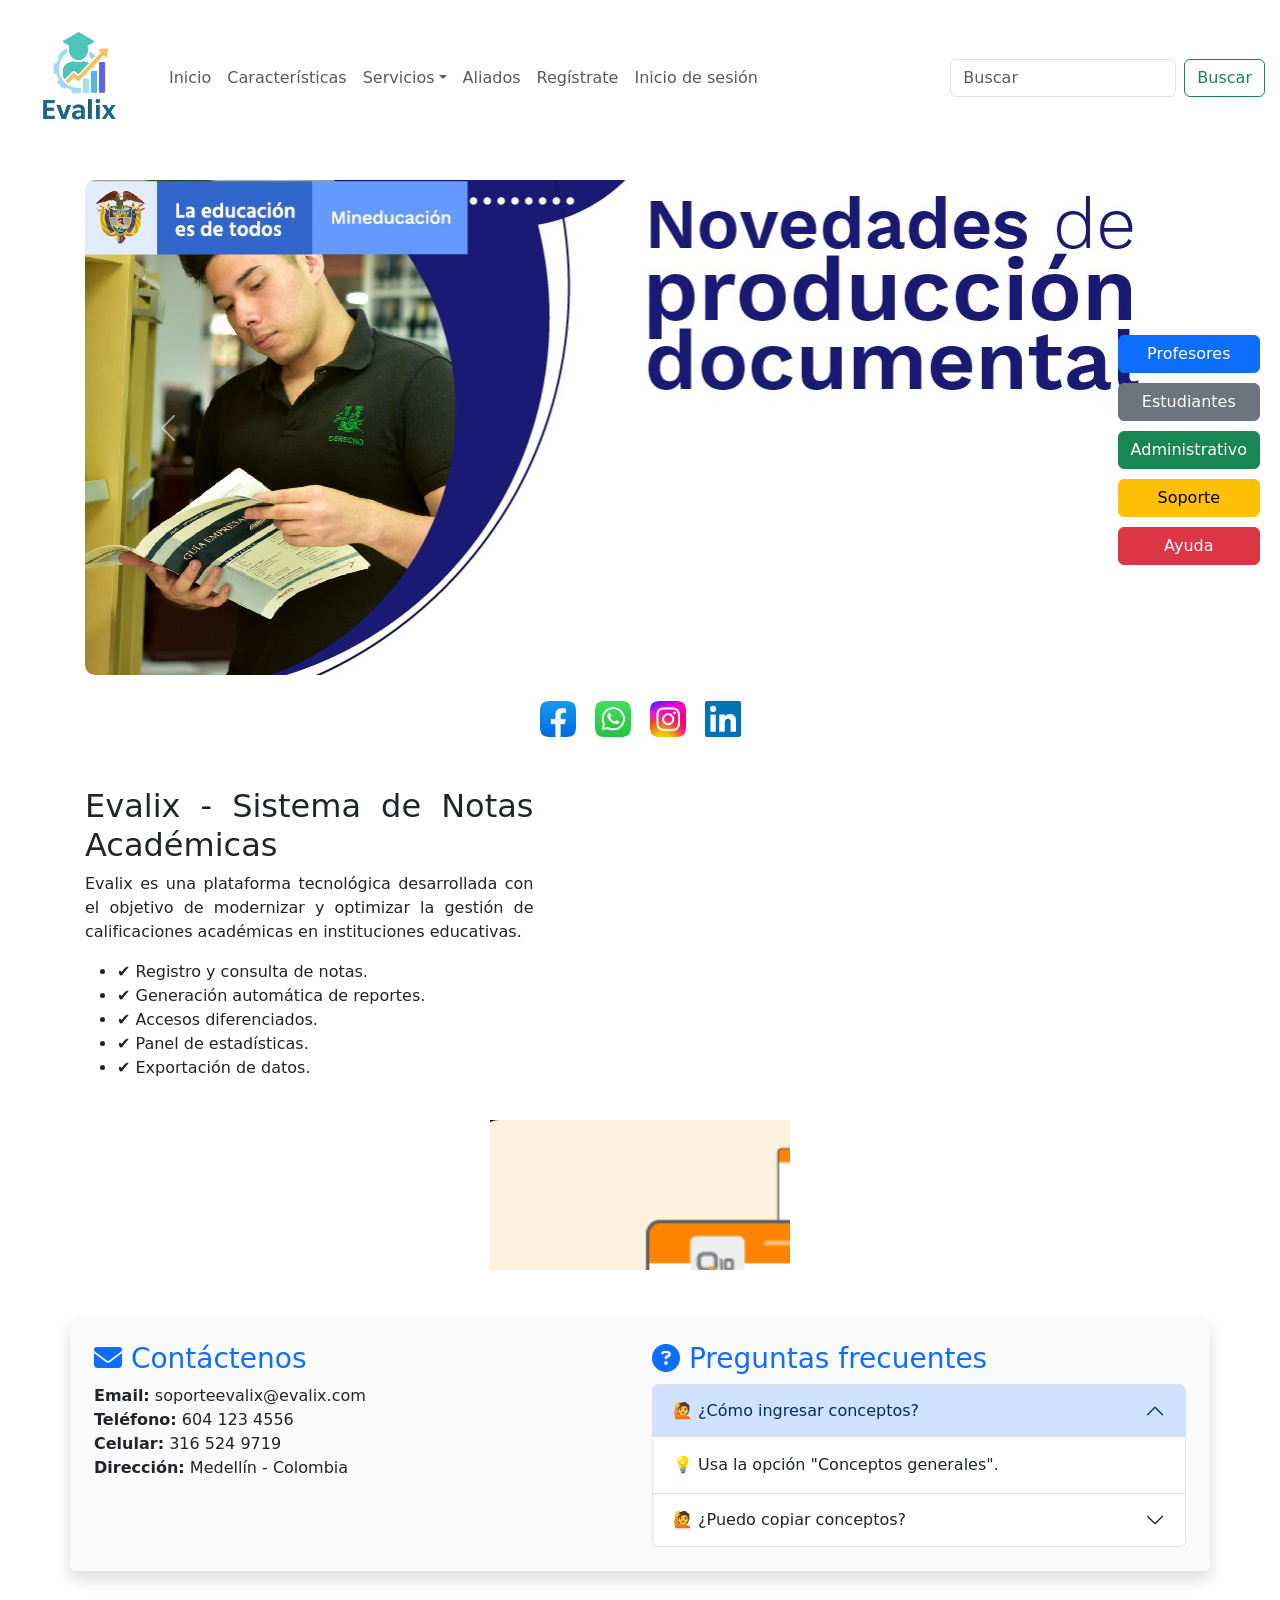
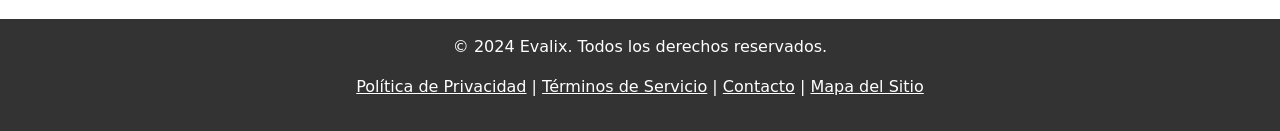
==== commit debf0ce1: "ajuste responsive" ====
--- a/index.html
+++ b/index.html
@@ -1,290 +1,321 @@
 <!DOCTYPE html>
-<html lang="en">
+<html lang="es">
 <head>
-    <meta charset="UTF-8">
-    <meta name="viewport" content="width=device-width, initial-scale=1.0">
-    <title>Pagina de Sistemas de notas</title>
-    <link rel="stylesheet" href="assets/css/styles.css">
-    <!-- Bootstrap CSS -->
-<link href="https://cdn.jsdelivr.net/npm/bootstrap@5.3.3/dist/css/bootstrap.min.css" rel="stylesheet">
-
-<!-- Bootstrap JS (para navbar colapsable) -->
-<script src="https://cdn.jsdelivr.net/npm/bootstrap@5.3.3/dist/js/bootstrap.bundle.min.js"></script>
-<link rel="stylesheet" href="https://cdnjs.cloudflare.com/ajax/libs/font-awesome/6.5.0/css/all.min.css">
-
-
+  <meta charset="UTF-8">
+  <meta name="viewport" content="width=device-width, initial-scale=1.0">
+  <title>Página de Sistemas de Notas</title>
+
+  <!-- Bootstrap -->
+  <link href="https://cdn.jsdelivr.net/npm/bootstrap@5.3.3/dist/css/bootstrap.min.css" rel="stylesheet">
+  <script src="https://cdn.jsdelivr.net/npm/bootstrap@5.3.3/dist/js/bootstrap.bundle.min.js"></script>
+  <link rel="stylesheet" href="https://cdnjs.cloudflare.com/ajax/libs/font-awesome/6.5.0/css/all.min.css">
+
+  <style>
+    /* =======================================
+       ESTILOS RESPONSIVE Y AJUSTES GLOBALES
+       ======================================= */
+
+    html, body {
+      max-width: 100%;
+      overflow-x: hidden;
+    }
+
+    body {
+      background-image: url('assets/imagenes/fondoazul.jpg');
+      background-size: cover;
+      background-position: center;
+      background-attachment: fixed;
+    }
+
+    img, iframe, video {
+      max-width: 100%;
+      height: auto;
+      display: block;
+    }
+
+    .carousel-inner img {
+      width: 100%;
+      height: auto;
+      border-radius: 10px;
+    }
+
+    .container, .container-fluid {
+      padding-left: 15px;
+      padding-right: 15px;
+    }
+
+    p, li, a, button, h1, h2, h3, h4 {
+      word-wrap: break-word;
+      overflow-wrap: break-word;
+    }
+
+    .navbar-custom {
+      background-color: rgba(255, 255, 255, 0.9);
+    }
+
+    .navbar-brand img {
+      width: 130px;
+      height: auto;
+    }
+
+    .social-icons {
+      display: flex;
+      justify-content: center;
+      flex-wrap: wrap;
+      gap: 15px;
+      margin: 20px 0;
+    }
+
+    .botones-derecha {
+      position: fixed;
+      top: 50%;
+      right: 20px;
+      display: flex;
+      flex-direction: column;
+      gap: 10px;
+      transform: translateY(-50%);
+      z-index: 1000;
+    }
+
+    .resumen-evalix {
+      text-align: justify;
+    }
+
+    footer {
+      background-color: rgba(0, 0, 0, 0.8);
+    }
+
+    /* ===============================
+       RESPONSIVE
+       =============================== */
+
+    @media (max-width: 992px) {
+      .botones-derecha {
+        position: static;
+        flex-direction: row;
+        justify-content: center;
+        flex-wrap: wrap;
+        transform: none;
+        margin: 20px 0;
+      }
+
+      .navbar-brand img {
+        width: 100px;
+      }
+
+      .resumen-evalix {
+        text-align: center;
+      }
+
+      .video-container iframe {
+        height: 280px;
+      }
+
+      footer {
+        font-size: 0.95rem;
+      }
+    }
+
+    @media (max-width: 576px) {
+      .botones-derecha {
+        flex-direction: column;
+        align-items: center;
+        gap: 8px;
+      }
+
+      .btn {
+        font-size: 0.9rem;
+        padding: 6px 10px;
+      }
+
+      .navbar-brand img {
+        width: 80px;
+      }
+
+      .video-container iframe {
+        height: 220px;
+      }
+
+      h2, h3 {
+        font-size: 1.2rem;
+      }
+
+      p, li {
+        font-size: 0.95rem;
+      }
+
+      .carousel-inner img {
+        border-radius: 0;
+      }
+    }
+
+    footer, section, nav {
+      max-width: 100%;
+      overflow-x: hidden;
+    }
+
+    .video-container {
+      width: 100%;
+      overflow: hidden;
+    }
+  </style>
 </head>
-<!-- <Fondo de la pantalla index;"> -->
-
-<body style="background-image: url('assets/imagenes/fondoazul.jpg'); 
-             background-size: cover; 
-             background-position: center; 
-             background-attachment: fixed;">
-
-
-
- <!-- barra de navegacion Esta parte inclute logo -->
-  
-  <nav class="navbar navbar-expand-lg navbar-custom"> 
-  <div class="container-fluid">
-    <a class="navbar-brand" href="#">
-  <img src="assets/imagenes/evalix.png" alt="evalix" width="130" height="130" class="logo-navbar">
-</a>
-
-
-    <button class="navbar-toggler" type="button" data-bs-toggle="collapse"
-      data-bs-target="#navbarSupportedContent" aria-controls="navbarSupportedContent" aria-expanded="false"
-      aria-label="Toggle navigation">
-      <span class="navbar-toggler-icon"></span>
-    </button>
-
-    <div class="collapse navbar-collapse" id="navbarSupportedContent">
-      <ul class="navbar-nav me-auto mb-2 mb-lg-0">
-        <li class="nav-item">
-            <a class="nav-link" href="#">Inicio</a>
-        </li>
-        <li class="nav-item">
-          <a class="nav-link" href="#">CaracterÍsticas</a>
-        </li>
-        <li class="nav-item dropdown">
-          <a class="nav-link dropdown-toggle" href="#" role="button" data-bs-toggle="dropdown"
-            aria-expanded="false">
-            Servicios
-          </a>
-          <ul class="dropdown-menu">
-            <li><a class="dropdown-item" href="#">Servicios</a></li>
-            <li><a class="dropdown-item" href="#">Otros</a></li>
-            <li>
-              <hr class="dropdown-divider">
-            </li>
-            <li><a class="dropdown-item" href="#">Sedes</a></li>
-          </ul>
-        </li>
-        <li class="nav-item">
-             <a class="nav-link" href="#">Aliados</a>
-        </li>
-        <li class="nav-item">
-             <a class="nav-link" href="#">Registrate</a>
-        </li>
-        <li class="nav-item">
-             <a class="nav-link" href="Login.html">Inicio de seccion
-             </a>
-        </li>
-      </ul>
-
-      <form class="d-flex" role="search">
-        <input class="form-control me-2" type="search" placeholder="Buscar" aria-label="Search">
-        <button class="btn btn-outline-success" type="submit">Buscar</button>
-      </form>
+
+<body>
+
+  <!-- NAVBAR -->
+  <nav class="navbar navbar-expand-lg navbar-custom">
+    <div class="container-fluid">
+      <a class="navbar-brand" href="#">
+        <img src="assets/imagenes/evalix.png" alt="Evalix">
+      </a>
+
+      <button class="navbar-toggler" type="button" data-bs-toggle="collapse"
+        data-bs-target="#navbarSupportedContent" aria-controls="navbarSupportedContent" aria-expanded="false"
+        aria-label="Toggle navigation">
+        <span class="navbar-toggler-icon"></span>
+      </button>
+
+      <div class="collapse navbar-collapse" id="navbarSupportedContent">
+        <ul class="navbar-nav me-auto mb-2 mb-lg-0">
+          <li class="nav-item"><a class="nav-link" href="#">Inicio</a></li>
+          <li class="nav-item"><a class="nav-link" href="#">Características</a></li>
+          <li class="nav-item dropdown">
+            <a class="nav-link dropdown-toggle" href="#" data-bs-toggle="dropdown">Servicios</a>
+            <ul class="dropdown-menu">
+              <li><a class="dropdown-item" href="#">Servicios</a></li>
+              <li><a class="dropdown-item" href="#">Otros</a></li>
+              <li><hr class="dropdown-divider"></li>
+              <li><a class="dropdown-item" href="#">Sedes</a></li>
+            </ul>
+          </li>
+          <li class="nav-item"><a class="nav-link" href="#">Aliados</a></li>
+          <li class="nav-item"><a class="nav-link" href="#">Regístrate</a></li>
+          <li class="nav-item"><a class="nav-link" href="Login.html">Inicio de sesión</a></li>
+        </ul>
+
+        <form class="d-flex" role="search">
+          <input class="form-control me-2" type="search" placeholder="Buscar">
+          <button class="btn btn-outline-success" type="submit">Buscar</button>
+        </form>
+      </div>
+    </div>
+  </nav>
+
+  <!-- CARRUSEL -->
+  <div class="container my-4">
+    <div id="miCarrusel" class="carousel slide" data-bs-ride="carousel">
+      <div class="carousel-indicators">
+        <button type="button" data-bs-target="#miCarrusel" data-bs-slide-to="0" class="active"></button>
+        <button type="button" data-bs-target="#miCarrusel" data-bs-slide-to="1"></button>
+        <button type="button" data-bs-target="#miCarrusel" data-bs-slide-to="2"></button>
+        <button type="button" data-bs-target="#miCarrusel" data-bs-slide-to="3"></button>
+        <button type="button" data-bs-target="#miCarrusel" data-bs-slide-to="4"></button>
+      </div>
+
+      <div class="carousel-inner">
+        <div class="carousel-item active"><img src="assets/imagenes/banner/1.jpg" alt="1"></div>
+        <div class="carousel-item"><img src="assets/imagenes/banner/2.jpg" alt="2"></div>
+        <div class="carousel-item"><img src="assets/imagenes/banner/3.jpg" alt="3"></div>
+        <div class="carousel-item"><img src="assets/imagenes/banner/4.jpg" alt="4"></div>
+        <div class="carousel-item"><img src="assets/imagenes/banner/5.jpg" alt="5"></div>
+      </div>
+
+      <button class="carousel-control-prev" type="button" data-bs-target="#miCarrusel" data-bs-slide="prev">
+        <span class="carousel-control-prev-icon"></span>
+      </button>
+      <button class="carousel-control-next" type="button" data-bs-target="#miCarrusel" data-bs-slide="next">
+        <span class="carousel-control-next-icon"></span>
+      </button>
     </div>
   </div>
-</nav>
-<!-- -------------------------------------------------------------------- -->
-<!-- carrusel de imagenes -->
-<div class="d-flex justify-content-center align-items-center vh 75>
-  <div id="miCarrusel" class="carousel slide w-75" data-bs-ride="carousel">
-
-
-<div id="miCarrusel" class="carousel slide" data-bs-ride="carousel">
-  <!-- Indicadores (los puntitos) -->
-  <div class="carousel-indicators">
-    <button type="button" data-bs-target="#miCarrusel" data-bs-slide-to="0" class="active" aria-current="true" aria-label="Slide 1"></button>
-    <button type="button" data-bs-target="#miCarrusel" data-bs-slide-to="1" aria-label="Slide 2"></button>
-    <button type="button" data-bs-target="#miCarrusel" data-bs-slide-to="2" aria-label="Slide 3"></button>
-    <button type="button" data-bs-target="#miCarrusel" data-bs-slide-to="3" aria-label="Slide 4"></button>
-    <button type="button" data-bs-target="#miCarrusel" data-bs-slide-to="4" aria-label="Slide 5"></button>
+
+  <!-- ICONOS SOCIALES -->
+  <div class="social-icons">
+    <a href="https://www.facebook.com" target="_blank"><img src="assets/imagenes/AppIcon/facebook.png" width="40"></a>
+    <a href="https://www.whatsapp.com" target="_blank"><img src="assets/imagenes/AppIcon/whatsapp.png" width="40"></a>
+    <a href="https://www.instagram.com" target="_blank"><img src="assets/imagenes/AppIcon/instagram.png" width="40"></a>
+    <a href="https://co.linkedin.com" target="_blank"><img src="assets/imagenes/AppIcon/linkedin.png" width="40"></a>
   </div>
 
-  <!-- Imágenes del carrusel -->
-
-
-
-  <div class="carousel-inner">
-    <div class="carousel-item active">
-      <img src="assets/imagenes/banner/1.jpg">
-    </div>
-    <div class="carousel-item">
-      <img src="assets/imagenes/banner/2.jpg">
-    </div>
-<div class="carousel-item">
-      <img src="assets/imagenes/banner/3.jpg">
-    </div>
-<div class="carousel-item">
-      <img src="assets/imagenes/banner/4.jpg">
-    </div>
-    <div class="carousel-item">
-      <img src="assets/imagenes/banner/5.jpg" class="d-block w-100" alt="Imagen 3">
+  <!-- BOTONES DERECHA -->
+  <div class="botones-derecha">
+    <button class="btn btn-primary" onclick="location.href='Login.html'">Profesores</button>
+    <button class="btn btn-secondary" onclick="location.href='Login.html'">Estudiantes</button>
+    <button class="btn btn-success" onclick="location.href='Login.html'">Administrativo</button>
+    <button class="btn btn-warning" onclick="location.href='Login.html'">Soporte</button>
+    <button class="btn btn-danger" onclick="location.href='Login.html'">Ayuda</button>
+  </div>
+
+  <!-- CONTENIDO PRINCIPAL -->
+  <div class="container my-5">
+    <div class="row g-4">
+      <div class="col-md-5 resumen-evalix">
+        <h2>Evalix - Sistema de Notas Académicas</h2>
+        <p>
+          Evalix es una plataforma tecnológica desarrollada con el objetivo de modernizar y optimizar la gestión de calificaciones académicas en instituciones educativas.
+        </p>
+        <ul>
+          <li>✔️ Registro y consulta de notas.</li>
+          <li>✔️ Generación automática de reportes.</li>
+          <li>✔️ Accesos diferenciados.</li>
+          <li>✔️ Panel de estadísticas.</li>
+          <li>✔️ Exportación de datos.</li>
+        </ul>
+      </div>
+      <div class="col-md-7 d-flex justify-content-center video-container">
+        <iframe src="assets/imagenes/imagen del  video.png" title="Video de Evalix" allowfullscreen></iframe>
+      </div>
     </div>
   </div>
 
-
-
-
-
-  <!-- Controles (flechas) -->
-  <button class="carousel-control-prev" type="button" data-bs-target="#miCarrusel" data-bs-slide="prev">
-    <span class="carousel-control-prev-icon" aria-hidden="true"></span>
-    <span class="visually-hidden">Anterior</span>
-  </button>
-  <button class="carousel-control-next" type="button" data-bs-target="#miCarrusel" data-bs-slide="next">
-    <span class="carousel-control-next-icon" aria-hidden="true"></span>
-    <span class="visually-hidden">Siguiente</span>
-  </button>
-</div>
- </div>
-</div>
-<!-- -------------------------------------------------------------------- -->
-
-<!-- ICONOS DE REDES SOCIALES  -->
-<div class="social-icons">
-  <a href="https://www.facebook.com" target="_blank" class="mx-3">
-    <img src="assets\imagenes\AppIcon\facebook.png" alt="facebook" width="40" height="40">
-  </a>
-
-  <a href="https://www.whatsapp.com/" class="mx-3">
-    <img src="assets\imagenes\AppIcon\whatsapp.png" alt="Twitter" width="40" height="40">
-  </a>
-  <a href="https://www.instagram.com/" class="mx-3">
-    <img src="assets\imagenes\AppIcon\instagram.png" alt="Instagram" width="40" height="40">
-  </a>
-  <a href="https://co.linkedin.com/" class="mx-3">
-    <img src="assets\imagenes\AppIcon\linkedin.png" alt="linkedin" width="40" height="40">                 
-    </a>    
-</div>      
-    <!-- -------------------------------------------------------------------- -->
-
-    <!-- menu de Botones ala derecha -->
-
-
-<div class="botones-derecha">
-  <button class="btn btn-primary" onclick="location.href='Login.html'">Profesores</button>
-  <button class="btn btn-secondary" onclick="location.href='Login.html'">Estudiantes</button>
-  <button class="btn btn-success" onclick="location.href='Login.html'">Administrativo</button>
-  <button class="btn btn-warning" onclick="location.href='Login.html'">Soporte</button>
-  <button class="btn btn-danger" onclick="location.href='Login.html'">Ayuda</button>
-</div>
- <!-- -------------------------------------------------------------------- -->   
-
-
-<div class="container-fluid">
-  <div class="row">
-    <!-- Columna izquierda: texto -->
-    <div class="col-md-5 resumen-evalix">
-      <h2>Evalix -Sistema de Notas Académicas</h2>
-      <p>
-        Evalix es una plataforma tecnológica desarrollada con el objetivo de modernizar y optimizar la gestión de calificaciones académicas en instituciones educativas. 
-        Surgió en respuesta a la necesidad de digitalizar procesos escolares y mejorar la experiencia de docentes, estudiantes y administradores. Desde su creación, Evalix ha evolucionado para convertirse en una solución integral, flexible y segura.
-      </p>
-      <p>
-        Entre sus principales servicios, Evalix ofrece:
-      </p>
-      <ul>
-        <li>✔️ Registro y consulta de notas por período y asignatura.</li>
-        <li>✔️ Generación automática de reportes académicos.</li>
-        <li>✔️ Accesos diferenciados para estudiantes, docentes y administradores.</li>
-        <li>✔️ Panel de estadísticas de rendimiento estudiantil.</li>
-        <li>✔️ Exportación de datos en múltiples formatos (PDF, Excel).</li>
-      </ul>
-      <p>
-        Evalix se encuentra en constante actualización, incorporando nuevas funcionalidades para facilitar la gestión educativa y adaptarse a las necesidades tecnológicas actuales.
-      </p>
-    </div>
-    <!-- Columna derecha: video -->
-    <div class="col-md-6 d-flex align-items-center justify-content-md-end justify-content-center">
-      <div class="video-container">
-        <iframe src="assets/imagenes/imagen del  video.png" title="Video de Evalix" allowfullscreen style="width:100%;height:300px;max-width:1000px;"></iframe>
-        <div class="mt-2 text-end">
-          <a href="https://www.youtube.com/watch?v=0RXwQl8KIwY" target="_blank" rel="noopener">
-            Abrir video en YouTube
-          </a>
-        </div>
-      </div>
-    </div>
-      <!-- Imagen a lo ancho debajo del texto Evalix -->
-      <!-- <div class="w-100 my-3 d-flex justify-content-center">
-        <img src="" alt="Banner informativo" style="width:100%;max-width:1200px;height:auto;display:block;">
-      </div>
-  </div>
-</div> -->
-   
-
-<!-- Sección de contacto y ayuda -->
-<section class="container my-5 p-4 rounded shadow" style="background:transparent;">
-  <div class="row">
-    <div class="col-md-6 mb-4 mb-md-0">
-      <h3 class="mb-3 text-primary"><i class="fa fa-envelope"></i> Contáctenos</h3>
-      <ul class="list-unstyled fs-5">
-        <li><i class="fa fa-envelope me-2 text-secondary"></i> <b>Email:</b> soporteevalix@evalix.com</li>
-        <li><i class="fa fa-phone me-2 text-secondary"></i> <b>Teléfono:</b> 604 123 4556</li>
-        <li><i class="fa fa-mobile-alt me-2 text-secondary"></i> <b>Celular:</b> 316 524 9719</li>
-        <li><i class="fa fa-building me-2 text-secondary"></i> <b>Dirección:</b> Medellin-Colombia</li>
-      </ul>
-      
-    </div>
-    <div class="col-md-6">
-      <h3 class="mb-3 text-primary"><i class="fa fa-question-circle"></i> Preguntas más frecuentes</h3>
-      <div class="accordion" id="faqAccordion">
-        <div class="accordion-item">
-          <h2 class="accordion-header" id="headingOne">
-            <button class="accordion-button" type="button" data-bs-toggle="collapse" data-bs-target="#collapseOne" aria-expanded="true" aria-controls="collapseOne">
-              🙋 ¿Cómo hago para ingresar conceptos comportamentales para todas la materias y en todos los cursos?
-            </button>
-          </h2>
-          <div id="collapseOne" class="accordion-collapse collapse show" aria-labelledby="headingOne" data-bs-parent="#faqAccordion">
-            <div class="accordion-body">
-              💡 Utilizamos la opción Conceptos generales que...
+  <!-- SECCIÓN CONTACTO -->
+  <section class="container my-5 p-4 rounded shadow bg-light bg-opacity-75">
+    <div class="row">
+      <div class="col-md-6 mb-4">
+        <h3 class="text-primary"><i class="fa fa-envelope"></i> Contáctenos</h3>
+        <ul class="list-unstyled">
+          <li><b>Email:</b> soporteevalix@evalix.com</li>
+          <li><b>Teléfono:</b> 604 123 4556</li>
+          <li><b>Celular:</b> 316 524 9719</li>
+          <li><b>Dirección:</b> Medellín - Colombia</li>
+        </ul>
+      </div>
+      <div class="col-md-6">
+        <h3 class="text-primary"><i class="fa fa-question-circle"></i> Preguntas frecuentes</h3>
+        <div class="accordion" id="faqAccordion">
+          <div class="accordion-item">
+            <h2 class="accordion-header">
+              <button class="accordion-button" data-bs-toggle="collapse" data-bs-target="#faq1">🙋 ¿Cómo ingresar conceptos?</button>
+            </h2>
+            <div id="faq1" class="accordion-collapse collapse show">
+              <div class="accordion-body">💡 Usa la opción "Conceptos generales".</div>
+            </div>
+          </div>
+          <div class="accordion-item">
+            <h2 class="accordion-header">
+              <button class="accordion-button collapsed" data-bs-toggle="collapse" data-bs-target="#faq2">🙋 ¿Puedo copiar conceptos?</button>
+            </h2>
+            <div id="faq2" class="accordion-collapse collapse">
+              <div class="accordion-body">💡 Sí, en la pestaña "Conceptos descriptivos".</div>
             </div>
           </div>
         </div>
-        <div class="accordion-item">
-          <h2 class="accordion-header" id="headingTwo">
-            <button class="accordion-button collapsed" type="button" data-bs-toggle="collapse" data-bs-target="#collapseTwo" aria-expanded="false" aria-controls="collapseTwo">
-              🙋 ¿Puedo copiar los conceptos de un año para otro?
-            </button>
-          </h2>
-          <div id="collapseTwo" class="accordion-collapse collapse" aria-labelledby="headingTwo" data-bs-parent="#faqAccordion">
-            <div class="accordion-body">
-              💡 En la pestaña Conceptos descriptivos...
-            </div>
-          </div>
-        </div>
-        <div class="accordion-item">
-          <h2 class="accordion-header" id="headingThree">
-            <button class="accordion-button collapsed" type="button" data-bs-toggle="collapse" data-bs-target="#collapseThree" aria-expanded="false" aria-controls="collapseThree">
-              🙋 ¿Cómo puedo modificar un concepto que ya lo había digitado?
-            </button>
-          </h2>
-          <div id="collapseThree" class="accordion-collapse collapse" aria-labelledby="headingThree" data-bs-parent="#faqAccordion">
-            <div class="accordion-body">
-              💡 Para modificar un concepto si está...
-            </div>
-          </div>
-        </div>
-      </div>
-      <div class="mt-4">
-        <h5>Ayuda y soporte <i class="fa fa-info-circle text-info"></i></h5>
-        <ul class="list-unstyled fs-6">
-          <li><i class="fa fa-book me-2 text-secondary"></i> Base de conocimiento</li>
-          <li><i class="fa fa-comments me-2 text-secondary"></i> Preguntas y respuestas</li>
-          <li><i class="fa fa-clock me-2 text-secondary"></i> <b>Horario de soporte telefónico:</b><br>
-            Lunes a Viernes: 8:00am a 12:30pm y 2:00 a 6:00pm<br>
-            Sábado: 9:00am a 1:00pm
-          </li>
-        </ul>
       </div>
     </div>
-  </div>
-</section>
-<footer class="piepagina-custom  text-white text-center p-3 mt-5">
-  <p>&copy; 2024 Evalix. Todos los derechos reservados.</p>
-  <p>
-    <a href="#" class="text-white">Política de Privacidad</a> |
-    <a href="#" class="text-white">Términos de Servicio</a> |
-    <a href="#" class="text-white">Contacto</a> |                                   
-    <a href="#" class="text-white">Mapa del Sitio</a>
-  </p>  
+  </section>
+
+  <!-- FOOTER -->
+  <footer class="text-white text-center p-3 mt-5">
+    <p>&copy; 2024 Evalix. Todos los derechos reservados.</p>
+    <p>
+      <a href="#" class="text-white">Política de Privacidad</a> |
+      <a href="#" class="text-white">Términos de Servicio</a> |
+      <a href="#" class="text-white">Contacto</a> |
+      <a href="#" class="text-white">Mapa del Sitio</a>
+    </p>
+  </footer>
 
   <script src="evalix-mockapi.js"></script>
-
 </body>
-</html> +</html>
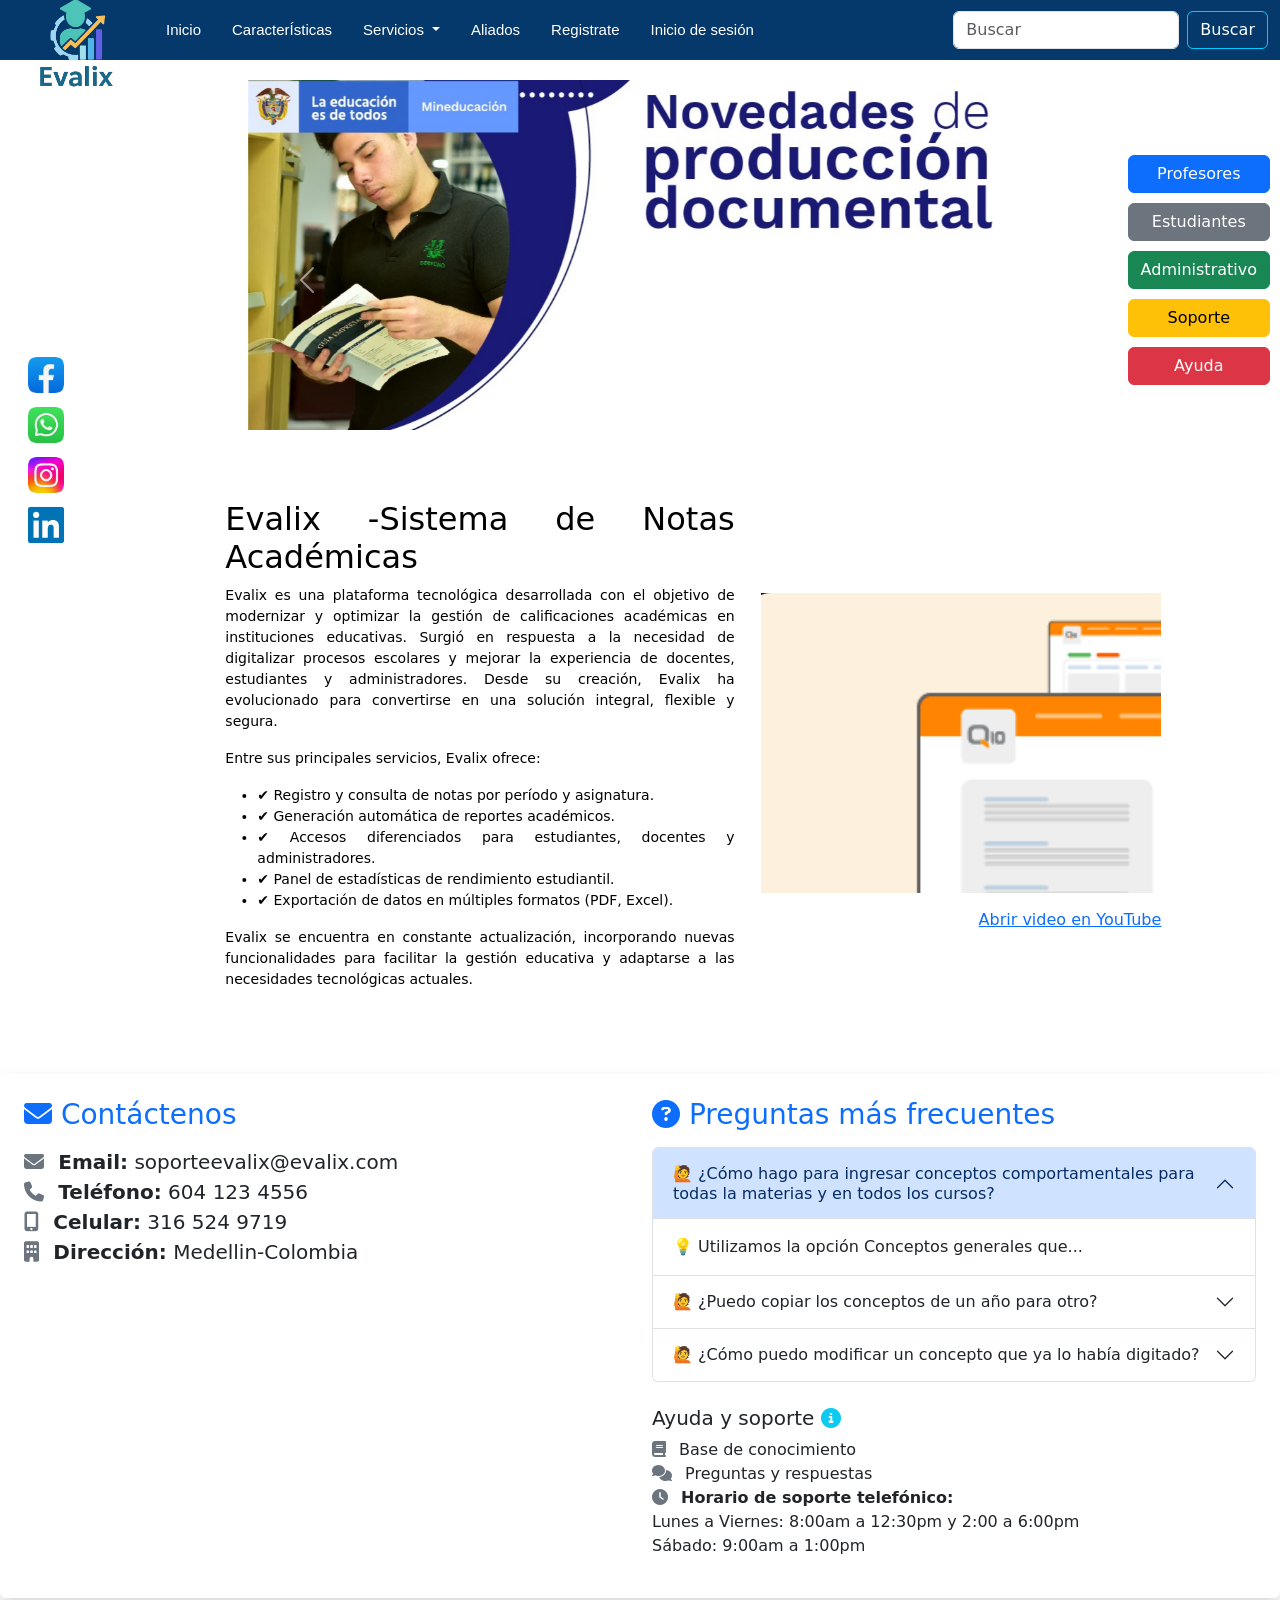
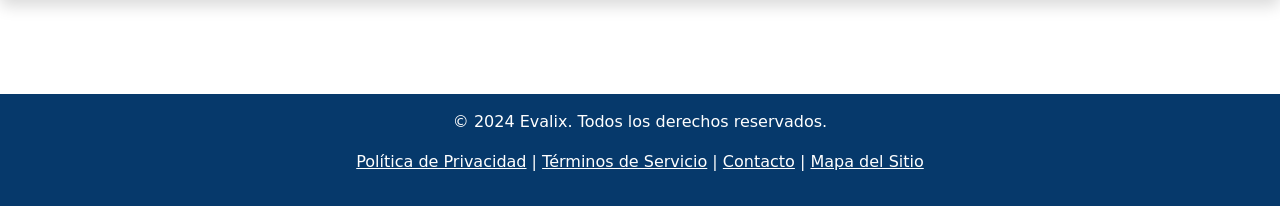
==== commit c94a0669: "ajustes 2" ====
--- a/index.html
+++ b/index.html
@@ -1,321 +1,299 @@
 <!DOCTYPE html>
-<html lang="es">
+<html lang="en">
 <head>
-  <meta charset="UTF-8">
-  <meta name="viewport" content="width=device-width, initial-scale=1.0">
-  <title>Página de Sistemas de Notas</title>
-
-  <!-- Bootstrap -->
-  <link href="https://cdn.jsdelivr.net/npm/bootstrap@5.3.3/dist/css/bootstrap.min.css" rel="stylesheet">
-  <script src="https://cdn.jsdelivr.net/npm/bootstrap@5.3.3/dist/js/bootstrap.bundle.min.js"></script>
-  <link rel="stylesheet" href="https://cdnjs.cloudflare.com/ajax/libs/font-awesome/6.5.0/css/all.min.css">
-
-  <style>
-    /* =======================================
-       ESTILOS RESPONSIVE Y AJUSTES GLOBALES
-       ======================================= */
-
-    html, body {
-      max-width: 100%;
-      overflow-x: hidden;
-    }
-
-    body {
-      background-image: url('assets/imagenes/fondoazul.jpg');
-      background-size: cover;
-      background-position: center;
-      background-attachment: fixed;
-    }
-
-    img, iframe, video {
-      max-width: 100%;
-      height: auto;
-      display: block;
-    }
-
-    .carousel-inner img {
-      width: 100%;
-      height: auto;
-      border-radius: 10px;
-    }
-
-    .container, .container-fluid {
-      padding-left: 15px;
-      padding-right: 15px;
-    }
-
-    p, li, a, button, h1, h2, h3, h4 {
-      word-wrap: break-word;
-      overflow-wrap: break-word;
-    }
-
-    .navbar-custom {
-      background-color: rgba(255, 255, 255, 0.9);
-    }
-
-    .navbar-brand img {
-      width: 130px;
-      height: auto;
-    }
-
-    .social-icons {
-      display: flex;
-      justify-content: center;
-      flex-wrap: wrap;
-      gap: 15px;
-      margin: 20px 0;
-    }
-
-    .botones-derecha {
-      position: fixed;
-      top: 50%;
-      right: 20px;
-      display: flex;
-      flex-direction: column;
-      gap: 10px;
-      transform: translateY(-50%);
-      z-index: 1000;
-    }
-
-    .resumen-evalix {
-      text-align: justify;
-    }
-
-    footer {
-      background-color: rgba(0, 0, 0, 0.8);
-    }
-
-    /* ===============================
-       RESPONSIVE
-       =============================== */
-
-    @media (max-width: 992px) {
-      .botones-derecha {
-        position: static;
-        flex-direction: row;
-        justify-content: center;
-        flex-wrap: wrap;
-        transform: none;
-        margin: 20px 0;
-      }
-
-      .navbar-brand img {
-        width: 100px;
-      }
-
-      .resumen-evalix {
-        text-align: center;
-      }
-
-      .video-container iframe {
-        height: 280px;
-      }
-
-      footer {
-        font-size: 0.95rem;
-      }
-    }
-
-    @media (max-width: 576px) {
-      .botones-derecha {
-        flex-direction: column;
-        align-items: center;
-        gap: 8px;
-      }
-
-      .btn {
-        font-size: 0.9rem;
-        padding: 6px 10px;
-      }
-
-      .navbar-brand img {
-        width: 80px;
-      }
-
-      .video-container iframe {
-        height: 220px;
-      }
-
-      h2, h3 {
-        font-size: 1.2rem;
-      }
-
-      p, li {
-        font-size: 0.95rem;
-      }
-
-      .carousel-inner img {
-        border-radius: 0;
-      }
-    }
-
-    footer, section, nav {
-      max-width: 100%;
-      overflow-x: hidden;
-    }
-
-    .video-container {
-      width: 100%;
-      overflow: hidden;
-    }
-  </style>
+    <meta charset="UTF-8">
+    <meta name="viewport" content="width=device-width, initial-scale=1.0">
+    <title>Pagina de Sistemas de notas</title>
+    <link rel="stylesheet" href="assets/css/styles.css">
+    <!-- Bootstrap CSS -->
+<link href="https://cdn.jsdelivr.net/npm/bootstrap@5.3.3/dist/css/bootstrap.min.css" rel="stylesheet">
+
+<!-- Bootstrap JS (para navbar colapsable) -->
+<script src="https://cdn.jsdelivr.net/npm/bootstrap@5.3.3/dist/js/bootstrap.bundle.min.js"></script>
+<link rel="stylesheet" href="https://cdnjs.cloudflare.com/ajax/libs/font-awesome/6.5.0/css/all.min.css">
+
+
 </head>
-
-<body>
-
-  <!-- NAVBAR -->
-  <nav class="navbar navbar-expand-lg navbar-custom">
-    <div class="container-fluid">
-      <a class="navbar-brand" href="#">
-        <img src="assets/imagenes/evalix.png" alt="Evalix">
-      </a>
-
-      <button class="navbar-toggler" type="button" data-bs-toggle="collapse"
-        data-bs-target="#navbarSupportedContent" aria-controls="navbarSupportedContent" aria-expanded="false"
-        aria-label="Toggle navigation">
-        <span class="navbar-toggler-icon"></span>
-      </button>
-
-      <div class="collapse navbar-collapse" id="navbarSupportedContent">
-        <ul class="navbar-nav me-auto mb-2 mb-lg-0">
-          <li class="nav-item"><a class="nav-link" href="#">Inicio</a></li>
-          <li class="nav-item"><a class="nav-link" href="#">Características</a></li>
-          <li class="nav-item dropdown">
-            <a class="nav-link dropdown-toggle" href="#" data-bs-toggle="dropdown">Servicios</a>
-            <ul class="dropdown-menu">
-              <li><a class="dropdown-item" href="#">Servicios</a></li>
-              <li><a class="dropdown-item" href="#">Otros</a></li>
-              <li><hr class="dropdown-divider"></li>
-              <li><a class="dropdown-item" href="#">Sedes</a></li>
-            </ul>
-          </li>
-          <li class="nav-item"><a class="nav-link" href="#">Aliados</a></li>
-          <li class="nav-item"><a class="nav-link" href="#">Regístrate</a></li>
-          <li class="nav-item"><a class="nav-link" href="Login.html">Inicio de sesión</a></li>
-        </ul>
-
-        <form class="d-flex" role="search">
-          <input class="form-control me-2" type="search" placeholder="Buscar">
-          <button class="btn btn-outline-success" type="submit">Buscar</button>
-        </form>
-      </div>
-    </div>
-  </nav>
-
-  <!-- CARRUSEL -->
-  <div class="container my-4">
-    <div id="miCarrusel" class="carousel slide" data-bs-ride="carousel">
-      <div class="carousel-indicators">
-        <button type="button" data-bs-target="#miCarrusel" data-bs-slide-to="0" class="active"></button>
-        <button type="button" data-bs-target="#miCarrusel" data-bs-slide-to="1"></button>
-        <button type="button" data-bs-target="#miCarrusel" data-bs-slide-to="2"></button>
-        <button type="button" data-bs-target="#miCarrusel" data-bs-slide-to="3"></button>
-        <button type="button" data-bs-target="#miCarrusel" data-bs-slide-to="4"></button>
-      </div>
-
-      <div class="carousel-inner">
-        <div class="carousel-item active"><img src="assets/imagenes/banner/1.jpg" alt="1"></div>
-        <div class="carousel-item"><img src="assets/imagenes/banner/2.jpg" alt="2"></div>
-        <div class="carousel-item"><img src="assets/imagenes/banner/3.jpg" alt="3"></div>
-        <div class="carousel-item"><img src="assets/imagenes/banner/4.jpg" alt="4"></div>
-        <div class="carousel-item"><img src="assets/imagenes/banner/5.jpg" alt="5"></div>
-      </div>
-
-      <button class="carousel-control-prev" type="button" data-bs-target="#miCarrusel" data-bs-slide="prev">
-        <span class="carousel-control-prev-icon"></span>
-      </button>
-      <button class="carousel-control-next" type="button" data-bs-target="#miCarrusel" data-bs-slide="next">
-        <span class="carousel-control-next-icon"></span>
-      </button>
-    </div>
-  </div>
-
-  <!-- ICONOS SOCIALES -->
-  <div class="social-icons">
-    <a href="https://www.facebook.com" target="_blank"><img src="assets/imagenes/AppIcon/facebook.png" width="40"></a>
-    <a href="https://www.whatsapp.com" target="_blank"><img src="assets/imagenes/AppIcon/whatsapp.png" width="40"></a>
-    <a href="https://www.instagram.com" target="_blank"><img src="assets/imagenes/AppIcon/instagram.png" width="40"></a>
-    <a href="https://co.linkedin.com" target="_blank"><img src="assets/imagenes/AppIcon/linkedin.png" width="40"></a>
-  </div>
-
-  <!-- BOTONES DERECHA -->
-  <div class="botones-derecha">
-    <button class="btn btn-primary" onclick="location.href='Login.html'">Profesores</button>
-    <button class="btn btn-secondary" onclick="location.href='Login.html'">Estudiantes</button>
-    <button class="btn btn-success" onclick="location.href='Login.html'">Administrativo</button>
-    <button class="btn btn-warning" onclick="location.href='Login.html'">Soporte</button>
-    <button class="btn btn-danger" onclick="location.href='Login.html'">Ayuda</button>
-  </div>
-
-  <!-- CONTENIDO PRINCIPAL -->
-  <div class="container my-5">
-    <div class="row g-4">
-      <div class="col-md-5 resumen-evalix">
-        <h2>Evalix - Sistema de Notas Académicas</h2>
-        <p>
-          Evalix es una plataforma tecnológica desarrollada con el objetivo de modernizar y optimizar la gestión de calificaciones académicas en instituciones educativas.
-        </p>
-        <ul>
-          <li>✔️ Registro y consulta de notas.</li>
-          <li>✔️ Generación automática de reportes.</li>
-          <li>✔️ Accesos diferenciados.</li>
-          <li>✔️ Panel de estadísticas.</li>
-          <li>✔️ Exportación de datos.</li>
-        </ul>
-      </div>
-      <div class="col-md-7 d-flex justify-content-center video-container">
-        <iframe src="assets/imagenes/imagen del  video.png" title="Video de Evalix" allowfullscreen></iframe>
-      </div>
-    </div>
-  </div>
-
-  <!-- SECCIÓN CONTACTO -->
-  <section class="container my-5 p-4 rounded shadow bg-light bg-opacity-75">
-    <div class="row">
-      <div class="col-md-6 mb-4">
-        <h3 class="text-primary"><i class="fa fa-envelope"></i> Contáctenos</h3>
-        <ul class="list-unstyled">
-          <li><b>Email:</b> soporteevalix@evalix.com</li>
-          <li><b>Teléfono:</b> 604 123 4556</li>
-          <li><b>Celular:</b> 316 524 9719</li>
-          <li><b>Dirección:</b> Medellín - Colombia</li>
-        </ul>
-      </div>
-      <div class="col-md-6">
-        <h3 class="text-primary"><i class="fa fa-question-circle"></i> Preguntas frecuentes</h3>
-        <div class="accordion" id="faqAccordion">
-          <div class="accordion-item">
-            <h2 class="accordion-header">
-              <button class="accordion-button" data-bs-toggle="collapse" data-bs-target="#faq1">🙋 ¿Cómo ingresar conceptos?</button>
-            </h2>
-            <div id="faq1" class="accordion-collapse collapse show">
-              <div class="accordion-body">💡 Usa la opción "Conceptos generales".</div>
+<!-- <Fondo de la pantalla index;"> -->
+
+<body style="background-image: url('assets/imagenes/fondoazul.jpg'); 
+             background-size: cover; 
+             background-position: center; 
+             background-attachment: fixed;">
+
+
+
+ <!-- barra de navegacion Esta parte inclute logo -->
+  
+  <nav class="navbar navbar-expand-lg navbar-custom"> 
+  <div class="container-fluid">
+    <a class="navbar-brand" href="#">
+  <img src="assets/imagenes/evalix.png" alt="evalix" width="130" height="130" class="logo-navbar">
+</a>
+
+
+    <button class="navbar-toggler" type="button" data-bs-toggle="collapse"
+      data-bs-target="#navbarSupportedContent" aria-controls="navbarSupportedContent" aria-expanded="false"
+      aria-label="Toggle navigation">
+      <span class="navbar-toggler-icon"></span>
+    </button>
+
+    <div class="collapse navbar-collapse" id="navbarSupportedContent">
+      <ul class="navbar-nav me-auto mb-2 mb-lg-0">
+        <li class="nav-item">
+            <a class="nav-link" href="#">Inicio</a>
+        </li>
+        <li class="nav-item">
+          <a class="nav-link" href="#">CaracterÍsticas</a>
+        </li>
+        <li class="nav-item dropdown">
+          <a class="nav-link dropdown-toggle" href="#" role="button" data-bs-toggle="dropdown"
+            aria-expanded="false">
+            Servicios
+          </a>
+          <ul class="dropdown-menu">
+            <li><a class="dropdown-item" href="#">Servicios</a></li>
+            <li><a class="dropdown-item" href="#">Otros</a></li>
+            <li>
+              <hr class="dropdown-divider">
+            </li>
+            <li><a class="dropdown-item" href="#">Sedes</a></li>
+          </ul>
+        </li>
+        <li class="nav-item">
+             <a class="nav-link" href="#">Aliados</a>
+        </li>
+  <li class="nav-item">
+       <a class="nav-link" href="../Registro.html">Registrate</a>
+        </li>
+        <li class="nav-item">
+             <a class="nav-link" href="../log.html">Inicio de sesión
+             </a>
+        </li>
+      </ul>
+
+      <form class="d-flex" role="search">
+        <input class="form-control me-2" type="search" placeholder="Buscar" aria-label="Search">
+        <button class="btn btn-outline-success" type="submit">Buscar</button>
+      </form>
+    </div>
+  </div>
+</nav>
+<!-- -------------------------------------------------------------------- -->
+<!-- carrusel de imagenes -->
+<div class="d-flex justify-content-center align-items-center vh 75>
+  <div id="miCarrusel" class="carousel slide w-75" data-bs-ride="carousel">
+
+
+<div id="miCarrusel" class="carousel slide" data-bs-ride="carousel">
+  <!-- Indicadores (los puntitos) -->
+  <div class="carousel-indicators">
+    <button type="button" data-bs-target="#miCarrusel" data-bs-slide-to="0" class="active" aria-current="true" aria-label="Slide 1"></button>
+    <button type="button" data-bs-target="#miCarrusel" data-bs-slide-to="1" aria-label="Slide 2"></button>
+    <button type="button" data-bs-target="#miCarrusel" data-bs-slide-to="2" aria-label="Slide 3"></button>
+    <button type="button" data-bs-target="#miCarrusel" data-bs-slide-to="3" aria-label="Slide 4"></button>
+    <button type="button" data-bs-target="#miCarrusel" data-bs-slide-to="4" aria-label="Slide 5"></button>
+     <button type="button" data-bs-target="#miCarrusel" data-bs-slide-to="4" aria-label="Slide 6"></button>
+  </div>
+
+  <!-- Imágenes del carrusel -->
+
+
+
+  <div class="carousel-inner">
+    <div class="carousel-item active">
+      <img src="assets/imagenes/banner/1.jpg">
+    </div>
+    <div class="carousel-item">
+      <img src="assets/imagenes/banner/2.jpg">
+    </div>
+<div class="carousel-item">
+      <img src="assets/imagenes/banner/3.jpg">
+    </div>
+<div class="carousel-item">
+      <img src="assets/imagenes/banner/4.jpg">
+    </div>
+    <div class="carousel-item">
+      <img src="assets/imagenes/banner/6.jpg">
+    </div>
+    <div class="carousel-item">
+      <img src="assets/imagenes/banner/5.jpg" class="d-block w-100" alt="Imagen 3">
+    </div>
+  </div>
+
+
+
+
+
+  <!-- Controles (flechas) -->
+  <button class="carousel-control-prev" type="button" data-bs-target="#miCarrusel" data-bs-slide="prev">
+    <span class="carousel-control-prev-icon" aria-hidden="true"></span>
+    <span class="visually-hidden">Anterior</span>
+  </button>
+  <button class="carousel-control-next" type="button" data-bs-target="#miCarrusel" data-bs-slide="next">
+    <span class="carousel-control-next-icon" aria-hidden="true"></span>
+    <span class="visually-hidden">Siguiente</span>
+  </button>
+</div>
+ </div>
+</div>
+<!-- -------------------------------------------------------------------- -->
+
+<!-- ICONOS DE REDES SOCIALES  -->
+<div class="social-icons">
+  <a href="https://www.facebook.com" target="_blank" class="mx-3">
+    <img src="assets\imagenes\AppIcon\facebook.png" alt="facebook" width="40" height="40">
+  </a>
+
+  <a href="https://www.whatsapp.com/" class="mx-3">
+    <img src="assets\imagenes\AppIcon\whatsapp.png" alt="Twitter" width="40" height="40">
+  </a>
+  <a href="https://www.instagram.com/" class="mx-3">
+    <img src="assets\imagenes\AppIcon\instagram.png" alt="Instagram" width="40" height="40">
+  </a>
+  <a href="https://co.linkedin.com/" class="mx-3">
+    <img src="assets\imagenes\AppIcon\linkedin.png" alt="linkedin" width="40" height="40">                 
+    </a>    
+</div>      
+    <!-- -------------------------------------------------------------------- -->
+
+    <!-- menu de Botones ala derecha -->
+
+
+<div class="botones-derecha">
+  <button class="btn btn-primary" onclick="location.href='Login.html'">Profesores</button>
+  <button class="btn btn-secondary" onclick="location.href='Login.html'">Estudiantes</button>
+  <button class="btn btn-success" onclick="location.href='Login.html'">Administrativo</button>
+  <button class="btn btn-warning" onclick="location.href='Login.html'">Soporte</button>
+  <button class="btn btn-danger" onclick="location.href='Login.html'">Ayuda</button>
+</div>
+ <!-- -------------------------------------------------------------------- -->   
+
+
+<div class="container-fluid">
+  <div class="row">
+    <!-- Columna izquierda: texto -->
+    <div class="col-md-5 resumen-evalix">
+      <h2>Evalix -Sistema de Notas Académicas</h2>
+      <p>
+        Evalix es una plataforma tecnológica desarrollada con el objetivo de modernizar y optimizar la gestión de calificaciones académicas en instituciones educativas. 
+        Surgió en respuesta a la necesidad de digitalizar procesos escolares y mejorar la experiencia de docentes, estudiantes y administradores. Desde su creación, Evalix ha evolucionado para convertirse en una solución integral, flexible y segura.
+      </p>
+      <p>
+        Entre sus principales servicios, Evalix ofrece:
+      </p>
+      <ul>
+        <li>✔️ Registro y consulta de notas por período y asignatura.</li>
+        <li>✔️ Generación automática de reportes académicos.</li>
+        <li>✔️ Accesos diferenciados para estudiantes, docentes y administradores.</li>
+        <li>✔️ Panel de estadísticas de rendimiento estudiantil.</li>
+        <li>✔️ Exportación de datos en múltiples formatos (PDF, Excel).</li>
+      </ul>
+      <p>
+        Evalix se encuentra en constante actualización, incorporando nuevas funcionalidades para facilitar la gestión educativa y adaptarse a las necesidades tecnológicas actuales.
+      </p>
+    </div>
+    <!-- Columna derecha: video -->
+    <div class="col-md-6 d-flex align-items-center justify-content-md-end justify-content-center">
+      <div class="video-container">
+        <iframe src="assets/imagenes/imagen del  video.png" title="Video de Evalix" allowfullscreen style="width:100%;height:300px;max-width:1000px;"></iframe>
+        <div class="mt-2 text-end">
+          <a href="https://www.youtube.com/watch?v=0RXwQl8KIwY" target="_blank" rel="noopener">
+            Abrir video en YouTube
+          </a>
+        </div>
+      </div>
+    </div>
+      <!-- Imagen a lo ancho debajo del texto Evalix -->
+      <!-- <div class="w-100 my-3 d-flex justify-content-center">
+        <img src="" alt="Banner informativo" style="width:100%;max-width:1200px;height:auto;display:block;">
+      </div>
+  </div>
+</div> -->
+   
+
+<!-- Sección de contacto y ayuda -->
+<section class="container my-5 p-4 rounded shadow" style="background:transparent;">
+  <div class="row">
+    <div class="col-md-6 mb-4 mb-md-0">
+      <h3 class="mb-3 text-primary"><i class="fa fa-envelope"></i> Contáctenos</h3>
+      <ul class="list-unstyled fs-5">
+        <li><i class="fa fa-envelope me-2 text-secondary"></i> <b>Email:</b> soporteevalix@evalix.com</li>
+        <li><i class="fa fa-phone me-2 text-secondary"></i> <b>Teléfono:</b> 604 123 4556</li>
+        <li><i class="fa fa-mobile-alt me-2 text-secondary"></i> <b>Celular:</b> 316 524 9719</li>
+        <li><i class="fa fa-building me-2 text-secondary"></i> <b>Dirección:</b> Medellin-Colombia</li>
+      </ul>
+      
+    </div>
+    <div class="col-md-6">
+      <h3 class="mb-3 text-primary"><i class="fa fa-question-circle"></i> Preguntas más frecuentes</h3>
+      <div class="accordion" id="faqAccordion">
+        <div class="accordion-item">
+          <h2 class="accordion-header" id="headingOne">
+            <button class="accordion-button" type="button" data-bs-toggle="collapse" data-bs-target="#collapseOne" aria-expanded="true" aria-controls="collapseOne">
+              🙋 ¿Cómo hago para ingresar conceptos comportamentales para todas la materias y en todos los cursos?
+            </button>
+          </h2>
+          <div id="collapseOne" class="accordion-collapse collapse show" aria-labelledby="headingOne" data-bs-parent="#faqAccordion">
+            <div class="accordion-body">
+              💡 Utilizamos la opción Conceptos generales que...
             </div>
           </div>
-          <div class="accordion-item">
-            <h2 class="accordion-header">
-              <button class="accordion-button collapsed" data-bs-toggle="collapse" data-bs-target="#faq2">🙋 ¿Puedo copiar conceptos?</button>
-            </h2>
-            <div id="faq2" class="accordion-collapse collapse">
-              <div class="accordion-body">💡 Sí, en la pestaña "Conceptos descriptivos".</div>
+        </div>
+        <div class="accordion-item">
+          <h2 class="accordion-header" id="headingTwo">
+            <button class="accordion-button collapsed" type="button" data-bs-toggle="collapse" data-bs-target="#collapseTwo" aria-expanded="false" aria-controls="collapseTwo">
+              🙋 ¿Puedo copiar los conceptos de un año para otro?
+            </button>
+          </h2>
+          <div id="collapseTwo" class="accordion-collapse collapse" aria-labelledby="headingTwo" data-bs-parent="#faqAccordion">
+            <div class="accordion-body">
+              💡 En la pestaña Conceptos descriptivos...
             </div>
           </div>
         </div>
-      </div>
-    </div>
-  </section>
-
-  <!-- FOOTER -->
-  <footer class="text-white text-center p-3 mt-5">
-    <p>&copy; 2024 Evalix. Todos los derechos reservados.</p>
-    <p>
-      <a href="#" class="text-white">Política de Privacidad</a> |
-      <a href="#" class="text-white">Términos de Servicio</a> |
-      <a href="#" class="text-white">Contacto</a> |
-      <a href="#" class="text-white">Mapa del Sitio</a>
-    </p>
-  </footer>
-
-  <script src="evalix-mockapi.js"></script>
+        <div class="accordion-item">
+          <h2 class="accordion-header" id="headingThree">
+            <button class="accordion-button collapsed" type="button" data-bs-toggle="collapse" data-bs-target="#collapseThree" aria-expanded="false" aria-controls="collapseThree">
+              🙋 ¿Cómo puedo modificar un concepto que ya lo había digitado?
+            </button>
+          </h2>
+          <div id="collapseThree" class="accordion-collapse collapse" aria-labelledby="headingThree" data-bs-parent="#faqAccordion">
+            <div class="accordion-body">
+              💡 Para modificar un concepto si está...
+            </div>
+          </div>
+        </div>
+      </div>
+      <div class="mt-4">
+        <h5>Ayuda y soporte <i class="fa fa-info-circle text-info"></i></h5>
+        <ul class="list-unstyled fs-6">
+          <li><i class="fa fa-book me-2 text-secondary"></i> Base de conocimiento</li>
+          <li><i class="fa fa-comments me-2 text-secondary"></i> Preguntas y respuestas</li>
+          <li><i class="fa fa-clock me-2 text-secondary"></i> <b>Horario de soporte telefónico:</b><br>
+            Lunes a Viernes: 8:00am a 12:30pm y 2:00 a 6:00pm<br>
+            Sábado: 9:00am a 1:00pm
+          </li>
+        </ul>
+      </div>
+    </div>
+  </div>
+</section>
+<footer class="piepagina-custom  text-white text-center p-3 mt-5">
+  <p>&copy; 2024 Evalix. Todos los derechos reservados.</p>
+  <p>
+    <a href="#" class="text-white">Política de Privacidad</a> |
+    <a href="#" class="text-white">Términos de Servicio</a> |
+    <a href="#" class="text-white">Contacto</a> |                                   
+    <a href="#" class="text-white">Mapa del Sitio</a>
+  </p>  
+
+
+
+
+
+   
+    
+    
 </body>
-</html>
+</html> 
--- a/assets/css/styles.css
+++ b/assets/css/styles.css
@@ -0,0 +1,258 @@
+
+body {
+  background-image: url('assets/imagenes/banner informativo.png');
+  background-size: cover;
+  background-repeat: no-repeat;
+  background-attachment: fixed;
+  background-position: center;
+}
+
+
+
+  .bodyfondo {
+    background-image: url('assets/imagenes/banner informativo.png');
+    background-size: cover;
+    background-repeat: no-repeat;
+    background-attachment: fixed;
+    background-position: center;
+  }
+
+
+
+
+
+/* Sección Hero */
+  .bodyhero {
+  height: 100vh; /* Pantalla completa */
+  display: flex;
+  flex-direction: column;
+  justify-content: center;
+  align-items: center;
+  text-align: center;
+  background: linear-gradient(135deg, #0077b6, #90e0ef, #ffffff);
+  color: #fff;
+  padding: 20px;
+}
+
+
+
+.navbar-brand img {
+  margin-top: 30px; /* Ajusta el valor según lo que necesites */
+}
+
+
+
+
+
+
+
+/* posicionamiento y ubicacion del logo */
+.logo {
+    position: absolute;
+    top: -14px;
+    left: 0.5%;
+    width: 6%;
+    height: auto ;
+    transform: scale(1); /* 50% del tamaño original */
+    text-align: center; /* centra horizontalmente la imagen */
+    z-index: 1; /* Asegura que el logo esté por encima de otros elementos */
+ 
+}
+
+/* BARRA DE NAVEGACION */
+
+  .navbar-custom {
+    background-color: #06396b; /* Azul oscuro personalizado */
+    height: 60px; /* Altura fija */
+
+ }
+
+  .navbar-custom .navbar-nav .nav-link {    
+    font-size: 15px;                               
+    margin-right: 15px;
+    font-family: 'Arial', sans-serif; /* Cambia 'Arial' por la fuente que prefieras */
+               
+
+  
+  }
+  
+
+  .navbar-custom .nav-link,
+  .navbar-custom .navbar-brand {
+    color: #ffffff;
+    transition: color 0.3s ease;
+  }
+
+  .navbar-custom .nav-link:hover,
+  .navbar-custom .navbar-brand:hover {
+    color: #00ccff; /* Color al pasar el mouse */
+  }
+
+  .navbar-custom .dropdown-menu {
+    background-color: #004080;
+  }
+
+  .navbar-custom .dropdown-item {
+    color: #ffffff;
+    transition: background-color 0.3s ease;
+  }
+
+  .navbar-custom .dropdown-item:hover {
+    background-color: #006699;
+  }
+
+  .navbar-custom .btn-outline-success {
+    color: #ffffff;
+    border-color: #00ccff;
+    transition: all 0.3s ease;
+  }
+
+  .navbar-custom .btn-outline-success:hover {
+    background-color: #00ccff;
+    color: #003366;
+    border-color: #00ccff;
+  }
+
+  .navbar-custom .form-control:focus {
+    box-shadow: 0 0 5px #00ccff;
+    border-color: #00ccff;
+  }
+
+  desplaamiento de los enlaces de la barra de navegacion
+  .navbar-nav {
+    margin-left: 15px; /* Empuja los enlaces hacia la derecha */
+  }     
+/* --------------------------------------------------------------------------- */
+
+
+/* Estilos para el carrusel */
+.carousel {
+    margin-top: 20px; /* Espacio superior */
+    margin-bottom: 20px; /* Espacio inferior */
+    max-width: 90%; /* Ancho máximo del carrusel */
+    height: 400px; /* Altura fija del carrusel */   
+}
+
+.carousel-item img {
+  height: 500px;
+  object-fit: cover; /* Ajusta la imagen para que cubra el área del carrusel */
+
+  display: block;
+  margin-left: center;
+  margin-right: center;
+}
+/* 
+<!-- pie de pagina -->   */
+
+.piepagina-custom {
+    background-color: #06396b; /* Azul oscuro personalizado */
+
+    }
+
+ /* <!-- ICONOS DE REDES SOCIALES  --> */
+
+ .social-icons {
+    position: fixed;
+    top: 50%;
+    left: 0;
+    transform: translateY(-50%);
+    display: flex;
+    flex-direction: column;
+    gap: 10px;
+    padding: 10px;
+    border-radius: 0 5px 5px 0; /* Bordes redondeados en la parte derecha */
+    z-index: 1000; /* Asegura que los iconos estén por encima de otros elementos */
+        }
+
+
+        /* botones de menu */
+
+        
+   .botones-derecha {
+    position: fixed;
+    top: 50%;
+    right: 10px;
+    transform: translateY(-50%);
+    display: flex;
+    flex-direction: column;
+    gap: 10px;
+    z-index: 1000;
+  }
+
+  /* estilos de fuentes y parrafos */
+  .body-fuente {
+    font-family: 'Arial', sans-serif; /* Cambia 'Arial' por la fuente que prefieras */
+    line-height: 1; /* Mejora la legibilidad */
+    color: #0c47a0; /* Color de texto predeterminado */
+    padding: 20px; /* Espaciado alrededor del contenido */
+    text-align: justify; /* Justifica el texto */
+    font-size: 14px; /* Tamaño de fuente */
+    text-align: center; /* centra el texto */  
+  }
+
+   .body-fuente1{ 
+    font-family: 'Arial', sans-serif; /* Cambia 'Arial' por la fuente que prefieras */
+    line-height: 1; /* Mejora la legibilidad */
+    color: #0c47a0; /* Color de texto predeterminado */
+    padding: 20px; /* Espaciado alrededor del contenido */
+    text-align: justify; /* Justifica el texto */
+    font-size: 14px; /* Tamaño de fuente */
+    text-align: center; /* centra el texto */  
+
+     }
+
+     .resumen-evalix {
+      text-align: justify;
+      padding: -200px;
+
+      transform: translateX(40%);
+      display: inside;
+     font-size: 14px;
+     color: #000000;
+     
+    }
+  
+/* ------------------------------------------------------------------------ */
+
+
+  /* Imágenes responsivas */
+  img {
+    max-width: 100%;
+    height: auto;
+  }
+  /* Carrusel imágenes */
+  .carousel-item img {
+    width: 100%;
+    height: 350px;
+    object-fit: cover;
+  }
+  /* Botones a la derecha */
+  .botones-derecha {
+    position: fixed;
+    top: 30%;
+    right: 10px;
+    z-index: 1000;
+    display: flex;
+    flex-direction: column;
+    gap: 10px;
+  }
+  /* Video responsivo con tamaño fijo */
+  .video-container {
+    max-width: 1000px;
+    width: 400px;
+    
+  }
+  @media (max-width: 768px) {
+    .botones-derecha {
+      position: static;
+      flex-direction: row;
+      justify-content: center;
+      margin-bottom: 15px;
+    }
+   
+     
+    }
+    .resumen-evalix {
+      margin-bottom: 20px;
+    }
+  
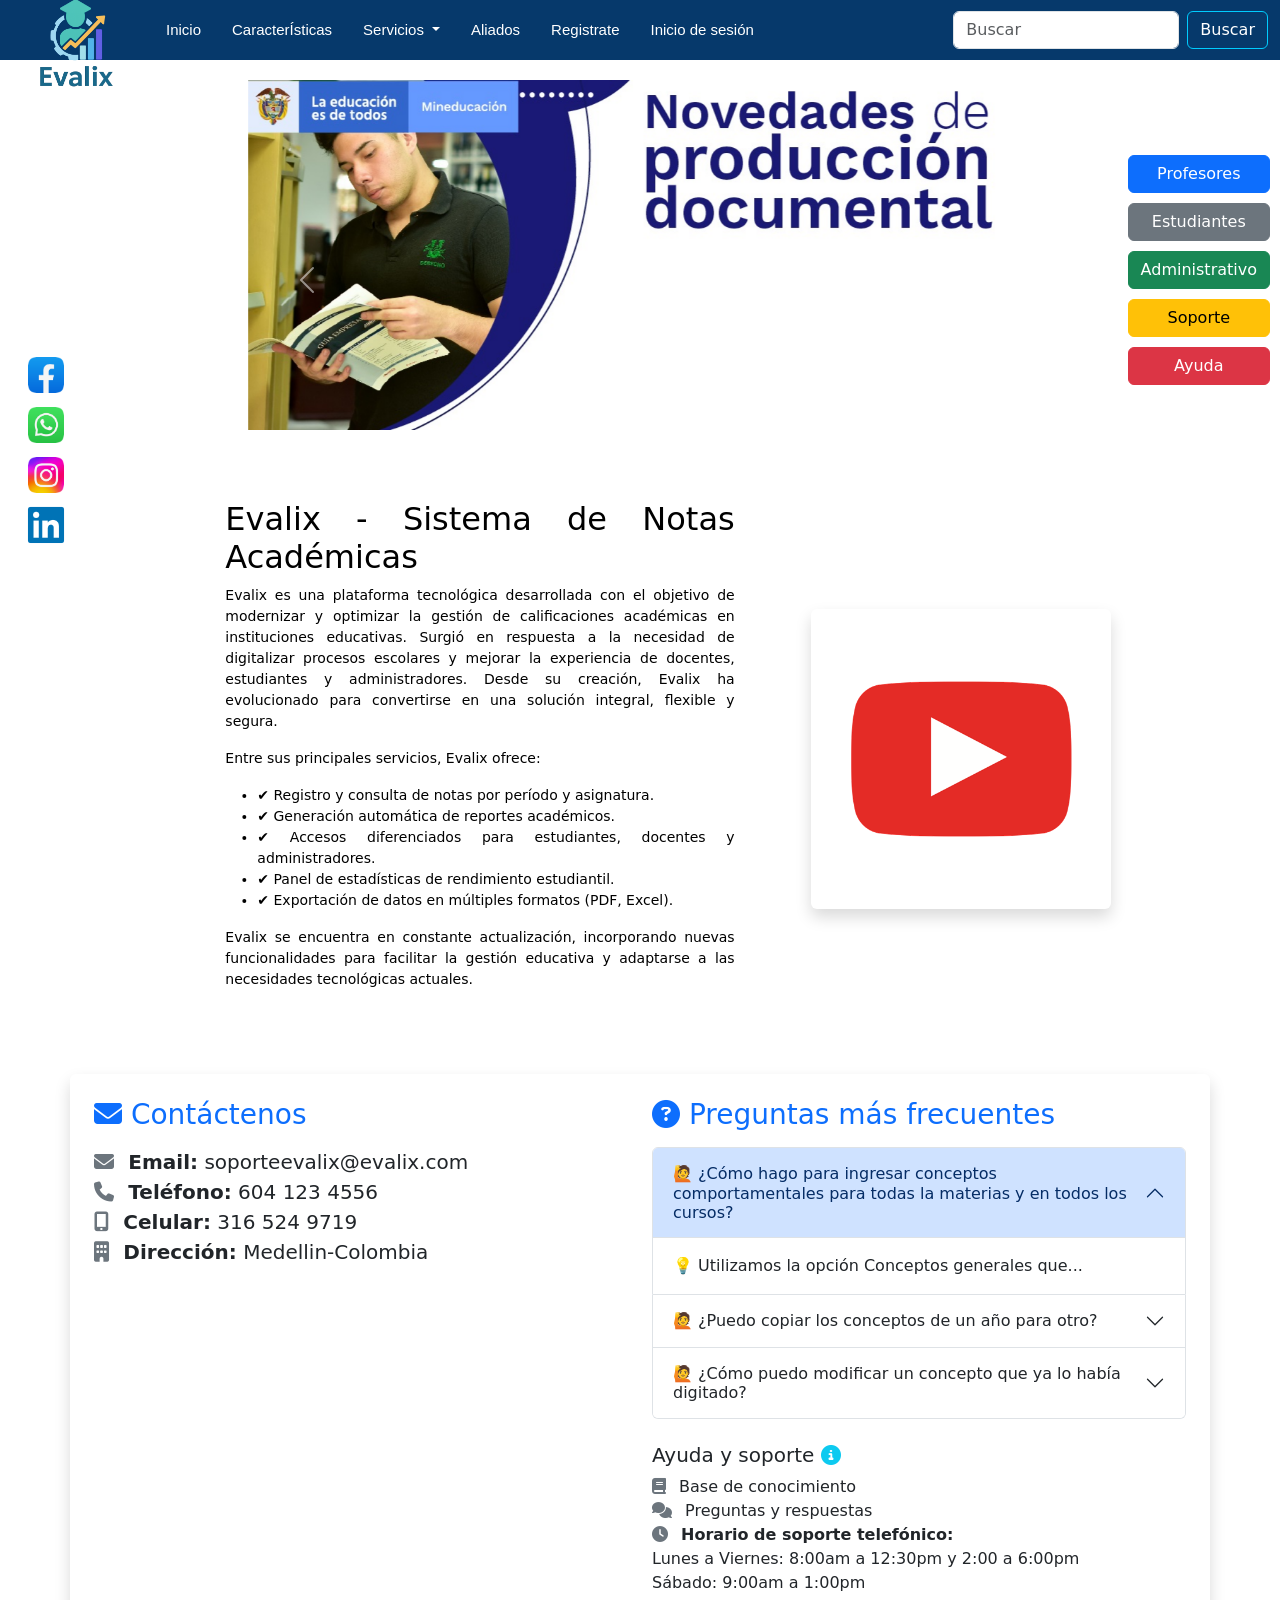
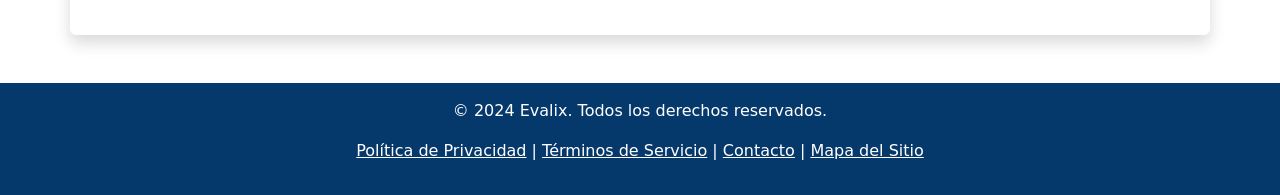
==== commit e63e94fe: "Actualizacion" ====
--- a/index.html
+++ b/index.html
@@ -67,7 +67,7 @@
        <a class="nav-link" href="../Registro.html">Registrate</a>
         </li>
         <li class="nav-item">
-             <a class="nav-link" href="../log.html">Inicio de sesión
+             <a class="nav-link" href="../Login.html">Inicio de sesión
              </a>
         </li>
       </ul>
@@ -132,7 +132,7 @@
   </button>
   <button class="carousel-control-next" type="button" data-bs-target="#miCarrusel" data-bs-slide="next">
     <span class="carousel-control-next-icon" aria-hidden="true"></span>
-    <span class="visually-hidden">Siguiente</span>
+    <span class="visually-hidden">Siguient</span>
   </button>
 </div>
  </div>
@@ -174,14 +174,12 @@
   <div class="row">
     <!-- Columna izquierda: texto -->
     <div class="col-md-5 resumen-evalix">
-      <h2>Evalix -Sistema de Notas Académicas</h2>
+      <h2>Evalix - Sistema de Notas Académicas</h2>
       <p>
         Evalix es una plataforma tecnológica desarrollada con el objetivo de modernizar y optimizar la gestión de calificaciones académicas en instituciones educativas. 
         Surgió en respuesta a la necesidad de digitalizar procesos escolares y mejorar la experiencia de docentes, estudiantes y administradores. Desde su creación, Evalix ha evolucionado para convertirse en una solución integral, flexible y segura.
       </p>
-      <p>
-        Entre sus principales servicios, Evalix ofrece:
-      </p>
+      <p>Entre sus principales servicios, Evalix ofrece:</p>
       <ul>
         <li>✔️ Registro y consulta de notas por período y asignatura.</li>
         <li>✔️ Generación automática de reportes académicos.</li>
@@ -193,17 +191,29 @@
         Evalix se encuentra en constante actualización, incorporando nuevas funcionalidades para facilitar la gestión educativa y adaptarse a las necesidades tecnológicas actuales.
       </p>
     </div>
-    <!-- Columna derecha: video -->
+
+    <!-- Columna derecha: imagen del video -->
     <div class="col-md-6 d-flex align-items-center justify-content-md-end justify-content-center">
-      <div class="video-container">
-        <iframe src="assets/imagenes/imagen del  video.png" title="Video de Evalix" allowfullscreen style="width:100%;height:300px;max-width:1000px;"></iframe>
+      <div class="video-container text-center">
+        <!-- Imagen representando el video -->
+        <a href="https://www.youtube.com/watch?v=0RXwQl8KIwY" target="_blank" rel="noopener">
+          <img 
+            src="assets/imagenes/imagen del  video.png" 
+            alt="Vista previa del video de Evalix" 
+            class="img-fluid rounded shadow"
+            style="max-width: 300px; height: 300px;"
+          >
+        </a>
         <div class="mt-2 text-end">
           <a href="https://www.youtube.com/watch?v=0RXwQl8KIwY" target="_blank" rel="noopener">
-            Abrir video en YouTube
+            <!-- 🎥 Abrir video en YouTube -->
           </a>
         </div>
       </div>
     </div>
+  </div>
+</div>
+
       <!-- Imagen a lo ancho debajo del texto Evalix -->
       <!-- <div class="w-100 my-3 d-flex justify-content-center">
         <img src="" alt="Banner informativo" style="width:100%;max-width:1200px;height:auto;display:block;">
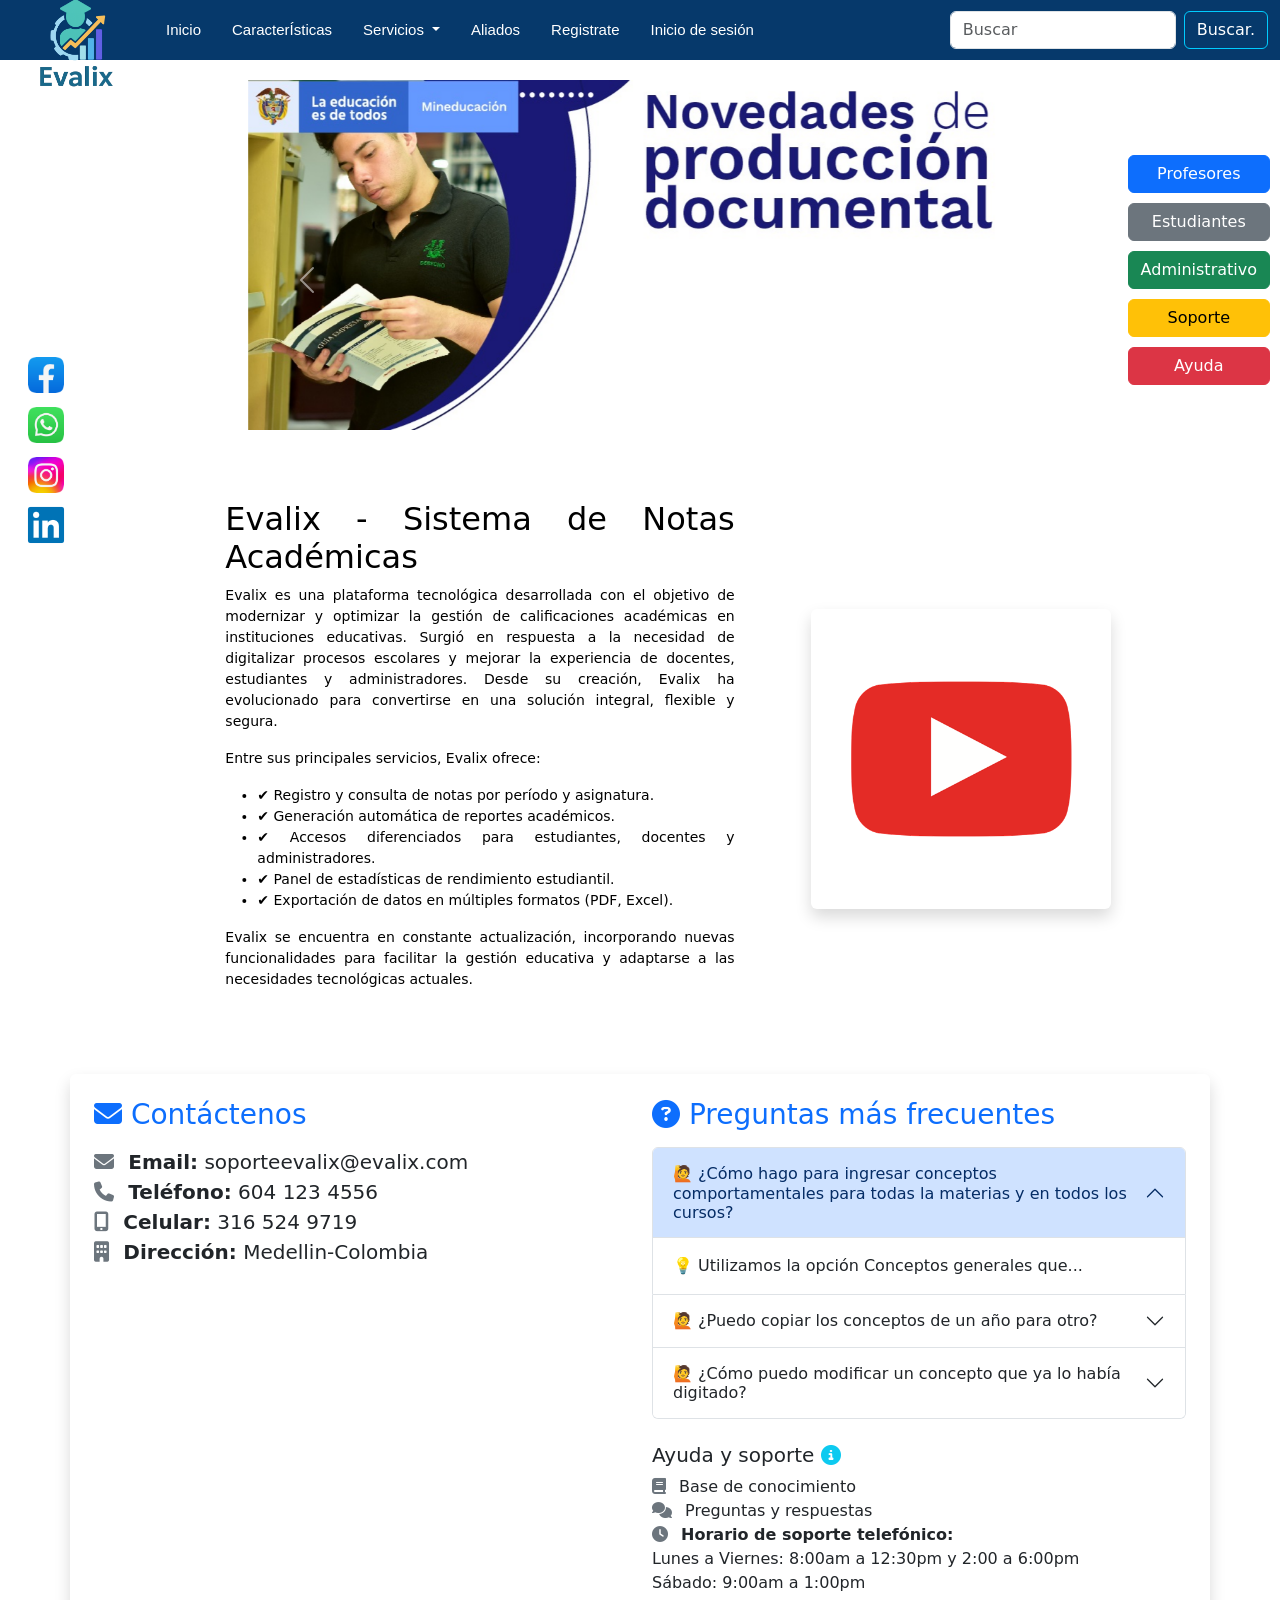
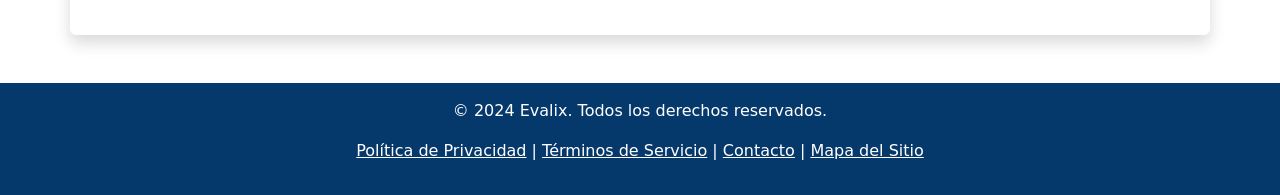
==== commit f932c5a5: "act1" ====
--- a/index.html
+++ b/index.html
@@ -74,7 +74,7 @@
 
       <form class="d-flex" role="search">
         <input class="form-control me-2" type="search" placeholder="Buscar" aria-label="Search">
-        <button class="btn btn-outline-success" type="submit">Buscar</button>
+        <button class="btn btn-outline-success" type="submit">Buscar.</button>
       </form>
     </div>
   </div>
